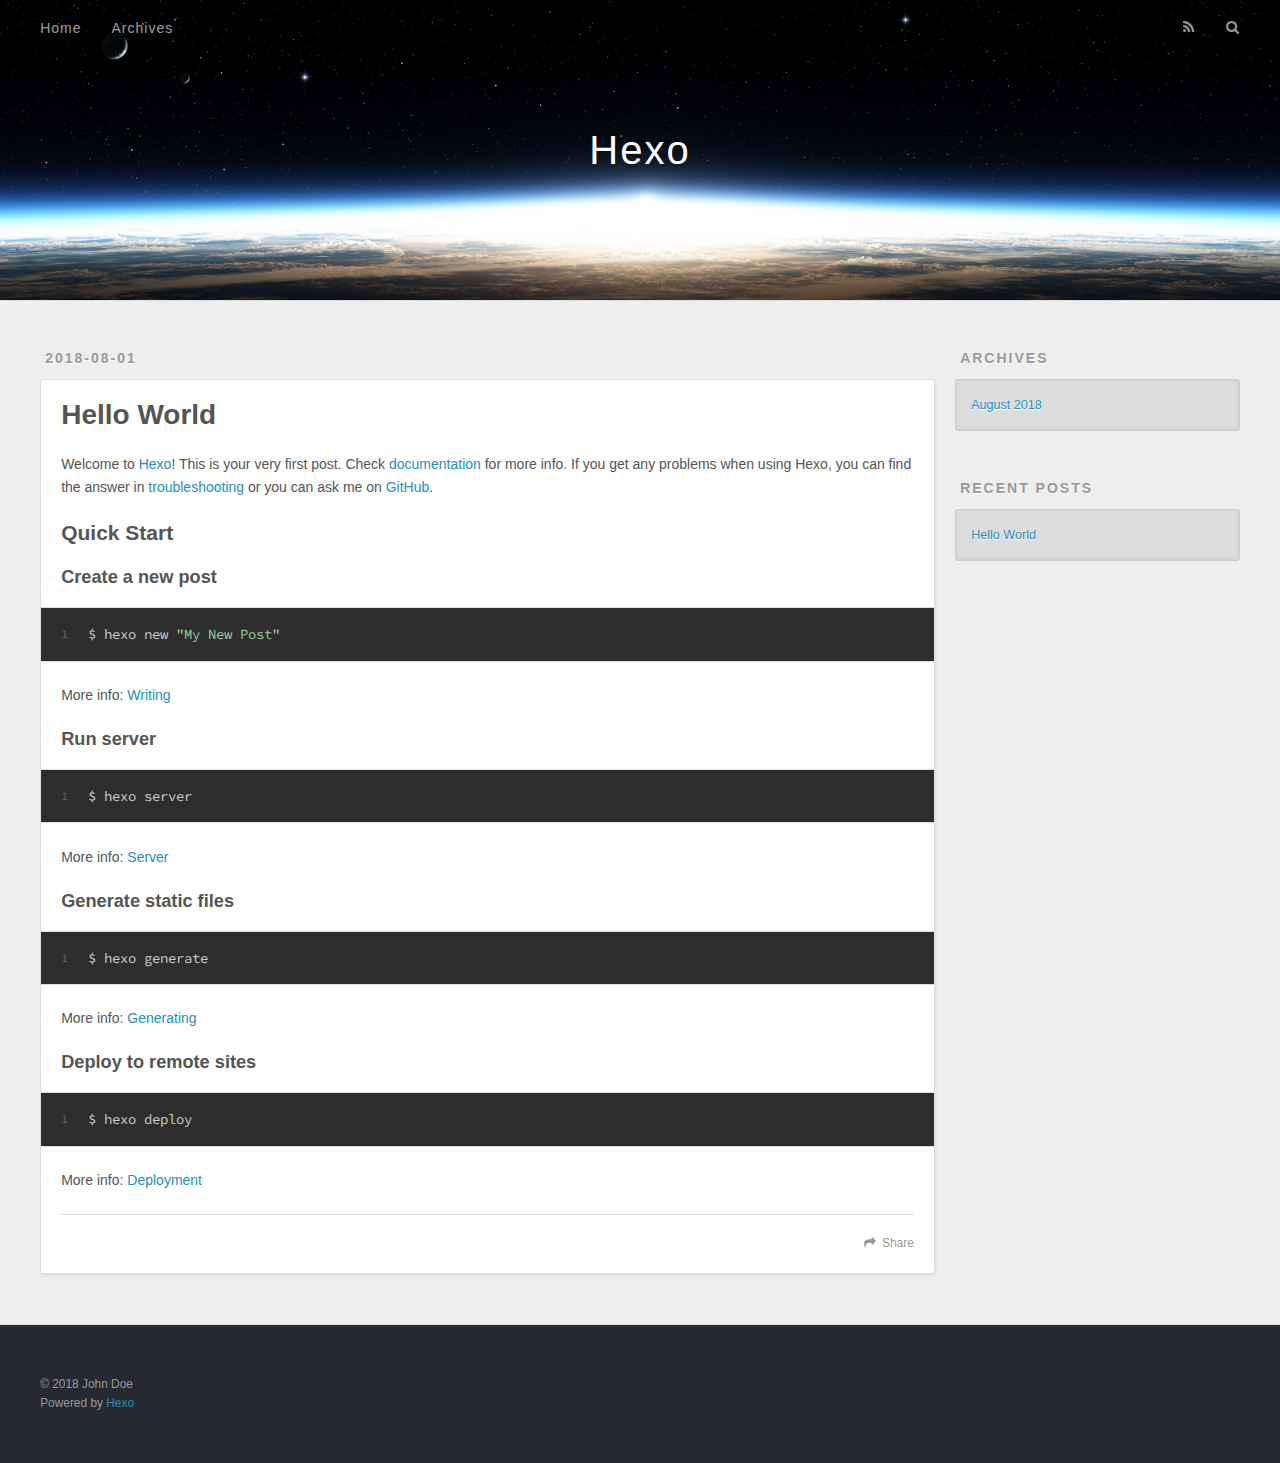
==== index.html @ e327cb6f "Site updated: 2018-08-01 10:52:39" ====
<!DOCTYPE html>
<html>
<head>
  <meta charset="utf-8">
  

  
  <title>Hexo</title>
  <meta name="viewport" content="width=device-width, initial-scale=1, maximum-scale=1">
  <meta property="og:type" content="website">
<meta property="og:title" content="Hexo">
<meta property="og:url" content="http://yoursite.com/index.html">
<meta property="og:site_name" content="Hexo">
<meta property="og:locale" content="default">
<meta name="twitter:card" content="summary">
<meta name="twitter:title" content="Hexo">
  
    <link rel="alternate" href="/atom.xml" title="Hexo" type="application/atom+xml">
  
  
    <link rel="icon" href="/favicon.png">
  
  
    <link href="//fonts.googleapis.com/css?family=Source+Code+Pro" rel="stylesheet" type="text/css">
  
  <link rel="stylesheet" href="/css/style.css">
</head>

<body>
  <div id="container">
    <div id="wrap">
      <header id="header">
  <div id="banner"></div>
  <div id="header-outer" class="outer">
    <div id="header-title" class="inner">
      <h1 id="logo-wrap">
        <a href="/" id="logo">Hexo</a>
      </h1>
      
    </div>
    <div id="header-inner" class="inner">
      <nav id="main-nav">
        <a id="main-nav-toggle" class="nav-icon"></a>
        
          <a class="main-nav-link" href="/">Home</a>
        
          <a class="main-nav-link" href="/archives">Archives</a>
        
      </nav>
      <nav id="sub-nav">
        
          <a id="nav-rss-link" class="nav-icon" href="/atom.xml" title="RSS Feed"></a>
        
        <a id="nav-search-btn" class="nav-icon" title="Search"></a>
      </nav>
      <div id="search-form-wrap">
        <form action="//google.com/search" method="get" accept-charset="UTF-8" class="search-form"><input type="search" name="q" class="search-form-input" placeholder="Search"><button type="submit" class="search-form-submit">&#xF002;</button><input type="hidden" name="sitesearch" value="http://yoursite.com"></form>
      </div>
    </div>
  </div>
</header>
      <div class="outer">
        <section id="main">
  
    <article id="post-hello-world" class="article article-type-post" itemscope itemprop="blogPost">
  <div class="article-meta">
    <a href="/2018/08/01/hello-world/" class="article-date">
  <time datetime="2018-08-01T02:31:16.948Z" itemprop="datePublished">2018-08-01</time>
</a>
    
  </div>
  <div class="article-inner">
    
    
      <header class="article-header">
        
  
    <h1 itemprop="name">
      <a class="article-title" href="/2018/08/01/hello-world/">Hello World</a>
    </h1>
  

      </header>
    
    <div class="article-entry" itemprop="articleBody">
      
        <p>Welcome to <a href="https://hexo.io/" target="_blank" rel="noopener">Hexo</a>! This is your very first post. Check <a href="https://hexo.io/docs/" target="_blank" rel="noopener">documentation</a> for more info. If you get any problems when using Hexo, you can find the answer in <a href="https://hexo.io/docs/troubleshooting.html" target="_blank" rel="noopener">troubleshooting</a> or you can ask me on <a href="https://github.com/hexojs/hexo/issues" target="_blank" rel="noopener">GitHub</a>.</p>
<h2 id="Quick-Start"><a href="#Quick-Start" class="headerlink" title="Quick Start"></a>Quick Start</h2><h3 id="Create-a-new-post"><a href="#Create-a-new-post" class="headerlink" title="Create a new post"></a>Create a new post</h3><figure class="highlight bash"><table><tr><td class="gutter"><pre><span class="line">1</span><br></pre></td><td class="code"><pre><span class="line">$ hexo new <span class="string">"My New Post"</span></span><br></pre></td></tr></table></figure>
<p>More info: <a href="https://hexo.io/docs/writing.html" target="_blank" rel="noopener">Writing</a></p>
<h3 id="Run-server"><a href="#Run-server" class="headerlink" title="Run server"></a>Run server</h3><figure class="highlight bash"><table><tr><td class="gutter"><pre><span class="line">1</span><br></pre></td><td class="code"><pre><span class="line">$ hexo server</span><br></pre></td></tr></table></figure>
<p>More info: <a href="https://hexo.io/docs/server.html" target="_blank" rel="noopener">Server</a></p>
<h3 id="Generate-static-files"><a href="#Generate-static-files" class="headerlink" title="Generate static files"></a>Generate static files</h3><figure class="highlight bash"><table><tr><td class="gutter"><pre><span class="line">1</span><br></pre></td><td class="code"><pre><span class="line">$ hexo generate</span><br></pre></td></tr></table></figure>
<p>More info: <a href="https://hexo.io/docs/generating.html" target="_blank" rel="noopener">Generating</a></p>
<h3 id="Deploy-to-remote-sites"><a href="#Deploy-to-remote-sites" class="headerlink" title="Deploy to remote sites"></a>Deploy to remote sites</h3><figure class="highlight bash"><table><tr><td class="gutter"><pre><span class="line">1</span><br></pre></td><td class="code"><pre><span class="line">$ hexo deploy</span><br></pre></td></tr></table></figure>
<p>More info: <a href="https://hexo.io/docs/deployment.html" target="_blank" rel="noopener">Deployment</a></p>

      
    </div>
    <footer class="article-footer">
      <a data-url="http://yoursite.com/2018/08/01/hello-world/" data-id="cjkaj5gab0000bkt2d6liusuc" class="article-share-link">Share</a>
      
      
    </footer>
  </div>
  
</article>


  


</section>
        
          <aside id="sidebar">
  
    

  
    

  
    
  
    
  <div class="widget-wrap">
    <h3 class="widget-title">Archives</h3>
    <div class="widget">
      <ul class="archive-list"><li class="archive-list-item"><a class="archive-list-link" href="/archives/2018/08/">August 2018</a></li></ul>
    </div>
  </div>


  
    
  <div class="widget-wrap">
    <h3 class="widget-title">Recent Posts</h3>
    <div class="widget">
      <ul>
        
          <li>
            <a href="/2018/08/01/hello-world/">Hello World</a>
          </li>
        
      </ul>
    </div>
  </div>

  
</aside>
        
      </div>
      <footer id="footer">
  
  <div class="outer">
    <div id="footer-info" class="inner">
      &copy; 2018 John Doe<br>
      Powered by <a href="http://hexo.io/" target="_blank">Hexo</a>
    </div>
  </div>
</footer>
    </div>
    <nav id="mobile-nav">
  
    <a href="/" class="mobile-nav-link">Home</a>
  
    <a href="/archives" class="mobile-nav-link">Archives</a>
  
</nav>
    

<script src="//ajax.googleapis.com/ajax/libs/jquery/2.0.3/jquery.min.js"></script>


  <link rel="stylesheet" href="/fancybox/jquery.fancybox.css">
  <script src="/fancybox/jquery.fancybox.pack.js"></script>


<script src="/js/script.js"></script>



  </div>
</body>
</html>
---- css/style.css ----
body {
  width: 100%;
}
body:before,
body:after {
  content: "";
  display: table;
}
body:after {
  clear: both;
}
html,
body,
div,
span,
applet,
object,
iframe,
h1,
h2,
h3,
h4,
h5,
h6,
p,
blockquote,
pre,
a,
abbr,
acronym,
address,
big,
cite,
code,
del,
dfn,
em,
img,
ins,
kbd,
q,
s,
samp,
small,
strike,
strong,
sub,
sup,
tt,
var,
dl,
dt,
dd,
ol,
ul,
li,
fieldset,
form,
label,
legend,
table,
caption,
tbody,
tfoot,
thead,
tr,
th,
td {
  margin: 0;
  padding: 0;
  border: 0;
  outline: 0;
  font-weight: inherit;
  font-style: inherit;
  font-family: inherit;
  font-size: 100%;
  vertical-align: baseline;
}
body {
  line-height: 1;
  color: #000;
  background: #fff;
}
ol,
ul {
  list-style: none;
}
table {
  border-collapse: separate;
  border-spacing: 0;
  vertical-align: middle;
}
caption,
th,
td {
  text-align: left;
  font-weight: normal;
  vertical-align: middle;
}
a img {
  border: none;
}
input,
button {
  margin: 0;
  padding: 0;
}
input::-moz-focus-inner,
button::-moz-focus-inner {
  border: 0;
  padding: 0;
}
@font-face {
  font-family: FontAwesome;
  font-style: normal;
  font-weight: normal;
  src: url("fonts/fontawesome-webfont.eot?v=#4.0.3");
  src: url("fonts/fontawesome-webfont.eot?#iefix&v=#4.0.3") format("embedded-opentype"), url("fonts/fontawesome-webfont.woff?v=#4.0.3") format("woff"), url("fonts/fontawesome-webfont.ttf?v=#4.0.3") format("truetype"), url("fonts/fontawesome-webfont.svg#fontawesomeregular?v=#4.0.3") format("svg");
}
html,
body,
#container {
  height: 100%;
}
body {
  background: #eee;
  font: 14px -apple-system, BlinkMacSystemFont, "Segoe UI", "Roboto", "Oxygen", "Ubuntu", "Cantarell", "Fira Sans", "Droid Sans", "Helvetica Neue", sans-serif;
  -webkit-text-size-adjust: 100%;
}
.outer {
  max-width: 1220px;
  margin: 0 auto;
  padding: 0 20px;
}
.outer:before,
.outer:after {
  content: "";
  display: table;
}
.outer:after {
  clear: both;
}
.inner {
  display: inline;
  float: left;
  width: 98.33333333333333%;
  margin: 0 0.833333333333333%;
}
.left,
.alignleft {
  float: left;
}
.right,
.alignright {
  float: right;
}
.clear {
  clear: both;
}
#container {
  position: relative;
}
.mobile-nav-on {
  overflow: hidden;
}
#wrap {
  height: 100%;
  width: 100%;
  position: absolute;
  top: 0;
  left: 0;
  -webkit-transition: 0.2s ease-out;
  -moz-transition: 0.2s ease-out;
  -ms-transition: 0.2s ease-out;
  transition: 0.2s ease-out;
  z-index: 1;
  background: #eee;
}
.mobile-nav-on #wrap {
  left: 280px;
}
@media screen and (min-width: 768px) {
  #main {
    display: inline;
    float: left;
    width: 73.33333333333333%;
    margin: 0 0.833333333333333%;
  }
}
.article-date,
.article-category-link,
.archive-year,
.widget-title {
  text-decoration: none;
  text-transform: uppercase;
  letter-spacing: 2px;
  color: #999;
  margin-bottom: 1em;
  margin-left: 5px;
  line-height: 1em;
  text-shadow: 0 1px #fff;
  font-weight: bold;
}
.article-inner,
.archive-article-inner {
  background: #fff;
  -webkit-box-shadow: 1px 2px 3px #ddd;
  box-shadow: 1px 2px 3px #ddd;
  border: 1px solid #ddd;
  border-radius: 3px;
}
.article-entry h1,
.widget h1 {
  font-size: 2em;
}
.article-entry h2,
.widget h2 {
  font-size: 1.5em;
}
.article-entry h3,
.widget h3 {
  font-size: 1.3em;
}
.article-entry h4,
.widget h4 {
  font-size: 1.2em;
}
.article-entry h5,
.widget h5 {
  font-size: 1em;
}
.article-entry h6,
.widget h6 {
  font-size: 1em;
  color: #999;
}
.article-entry hr,
.widget hr {
  border: 1px dashed #ddd;
}
.article-entry strong,
.widget strong {
  font-weight: bold;
}
.article-entry em,
.widget em,
.article-entry cite,
.widget cite {
  font-style: italic;
}
.article-entry sup,
.widget sup,
.article-entry sub,
.widget sub {
  font-size: 0.75em;
  line-height: 0;
  position: relative;
  vertical-align: baseline;
}
.article-entry sup,
.widget sup {
  top: -0.5em;
}
.article-entry sub,
.widget sub {
  bottom: -0.2em;
}
.article-entry small,
.widget small {
  font-size: 0.85em;
}
.article-entry acronym,
.widget acronym,
.article-entry abbr,
.widget abbr {
  border-bottom: 1px dotted;
}
.article-entry ul,
.widget ul,
.article-entry ol,
.widget ol,
.article-entry dl,
.widget dl {
  margin: 0 20px;
  line-height: 1.6em;
}
.article-entry ul ul,
.widget ul ul,
.article-entry ol ul,
.widget ol ul,
.article-entry ul ol,
.widget ul ol,
.article-entry ol ol,
.widget ol ol {
  margin-top: 0;
  margin-bottom: 0;
}
.article-entry ul,
.widget ul {
  list-style: disc;
}
.article-entry ol,
.widget ol {
  list-style: decimal;
}
.article-entry dt,
.widget dt {
  font-weight: bold;
}
#header {
  height: 300px;
  position: relative;
  border-bottom: 1px solid #ddd;
}
#header:before,
#header:after {
  content: "";
  position: absolute;
  left: 0;
  right: 0;
  height: 40px;
}
#header:before {
  top: 0;
  background: -webkit-linear-gradient(rgba(0,0,0,0.2), transparent);
  background: -moz-linear-gradient(rgba(0,0,0,0.2), transparent);
  background: -ms-linear-gradient(rgba(0,0,0,0.2), transparent);
  background: linear-gradient(rgba(0,0,0,0.2), transparent);
}
#header:after {
  bottom: 0;
  background: -webkit-linear-gradient(transparent, rgba(0,0,0,0.2));
  background: -moz-linear-gradient(transparent, rgba(0,0,0,0.2));
  background: -ms-linear-gradient(transparent, rgba(0,0,0,0.2));
  background: linear-gradient(transparent, rgba(0,0,0,0.2));
}
#header-outer {
  height: 100%;
  position: relative;
}
#header-inner {
  position: relative;
  overflow: hidden;
}
#banner {
  position: absolute;
  top: 0;
  left: 0;
  width: 100%;
  height: 100%;
  background: url("images/banner.jpg") center #000;
  -webkit-background-size: cover;
  -moz-background-size: cover;
  background-size: cover;
  z-index: -1;
}
#header-title {
  text-align: center;
  height: 40px;
  position: absolute;
  top: 50%;
  left: 0;
  margin-top: -20px;
}
#logo,
#subtitle {
  text-decoration: none;
  color: #fff;
  font-weight: 300;
  text-shadow: 0 1px 4px rgba(0,0,0,0.3);
}
#logo {
  font-size: 40px;
  line-height: 40px;
  letter-spacing: 2px;
}
#subtitle {
  font-size: 16px;
  line-height: 16px;
  letter-spacing: 1px;
}
#subtitle-wrap {
  margin-top: 16px;
}
#main-nav {
  float: left;
  margin-left: -15px;
}
.nav-icon,
.main-nav-link {
  float: left;
  color: #fff;
  opacity: 0.6;
  text-decoration: none;
  text-shadow: 0 1px rgba(0,0,0,0.2);
  -webkit-transition: opacity 0.2s;
  -moz-transition: opacity 0.2s;
  -ms-transition: opacity 0.2s;
  transition: opacity 0.2s;
  display: block;
  padding: 20px 15px;
}
.nav-icon:hover,
.main-nav-link:hover {
  opacity: 1;
}
.nav-icon {
  font-family: FontAwesome;
  text-align: center;
  font-size: 14px;
  width: 14px;
  height: 14px;
  padding: 20px 15px;
  position: relative;
  cursor: pointer;
}
.main-nav-link {
  font-weight: 300;
  letter-spacing: 1px;
}
@media screen and (max-width: 479px) {
  .main-nav-link {
    display: none;
  }
}
#main-nav-toggle {
  display: none;
}
#main-nav-toggle:before {
  content: "\f0c9";
}
@media screen and (max-width: 479px) {
  #main-nav-toggle {
    display: block;
  }
}
#sub-nav {
  float: right;
  margin-right: -15px;
}
#nav-rss-link:before {
  content: "\f09e";
}
#nav-search-btn:before {
  content: "\f002";
}
#search-form-wrap {
  position: absolute;
  top: 15px;
  width: 150px;
  height: 30px;
  right: -150px;
  opacity: 0;
  -webkit-transition: 0.2s ease-out;
  -moz-transition: 0.2s ease-out;
  -ms-transition: 0.2s ease-out;
  transition: 0.2s ease-out;
}
#search-form-wrap.on {
  opacity: 1;
  right: 0;
}
@media screen and (max-width: 479px) {
  #search-form-wrap {
    width: 100%;
    right: -100%;
  }
}
.search-form {
  position: absolute;
  top: 0;
  left: 0;
  right: 0;
  background: #fff;
  padding: 5px 15px;
  border-radius: 15px;
  -webkit-box-shadow: 0 0 10px rgba(0,0,0,0.3);
  box-shadow: 0 0 10px rgba(0,0,0,0.3);
}
.search-form-input {
  border: none;
  background: none;
  color: #555;
  width: 100%;
  font: 13px -apple-system, BlinkMacSystemFont, "Segoe UI", "Roboto", "Oxygen", "Ubuntu", "Cantarell", "Fira Sans", "Droid Sans", "Helvetica Neue", sans-serif;
  outline: none;
}
.search-form-input::-webkit-search-results-decoration,
.search-form-input::-webkit-search-cancel-button {
  -webkit-appearance: none;
}
.search-form-submit {
  position: absolute;
  top: 50%;
  right: 10px;
  margin-top: -7px;
  font: 13px FontAwesome;
  border: none;
  background: none;
  color: #bbb;
  cursor: pointer;
}
.search-form-submit:hover,
.search-form-submit:focus {
  color: #777;
}
.article {
  margin: 50px 0;
}
.article-inner {
  overflow: hidden;
}
.article-meta:before,
.article-meta:after {
  content: "";
  display: table;
}
.article-meta:after {
  clear: both;
}
.article-date {
  float: left;
}
.article-category {
  float: left;
  line-height: 1em;
  color: #ccc;
  text-shadow: 0 1px #fff;
  margin-left: 8px;
}
.article-category:before {
  content: "\2022";
}
.article-category-link {
  margin: 0 12px 1em;
}
.article-header {
  padding: 20px 20px 0;
}
.article-title {
  text-decoration: none;
  font-size: 2em;
  font-weight: bold;
  color: #555;
  line-height: 1.1em;
  -webkit-transition: color 0.2s;
  -moz-transition: color 0.2s;
  -ms-transition: color 0.2s;
  transition: color 0.2s;
}
a.article-title:hover {
  color: #258fb8;
}
.article-entry {
  color: #555;
  padding: 0 20px;
}
.article-entry:before,
.article-entry:after {
  content: "";
  display: table;
}
.article-entry:after {
  clear: both;
}
.article-entry p,
.article-entry table {
  line-height: 1.6em;
  margin: 1.6em 0;
}
.article-entry h1,
.article-entry h2,
.article-entry h3,
.article-entry h4,
.article-entry h5,
.article-entry h6 {
  font-weight: bold;
}
.article-entry h1,
.article-entry h2,
.article-entry h3,
.article-entry h4,
.article-entry h5,
.article-entry h6 {
  line-height: 1.1em;
  margin: 1.1em 0;
}
.article-entry a {
  color: #258fb8;
  text-decoration: none;
}
.article-entry a:hover {
  text-decoration: underline;
}
.article-entry ul,
.article-entry ol,
.article-entry dl {
  margin-top: 1.6em;
  margin-bottom: 1.6em;
}
.article-entry img,
.article-entry video {
  max-width: 100%;
  height: auto;
  display: block;
  margin: auto;
}
.article-entry iframe {
  border: none;
}
.article-entry table {
  width: 100%;
  border-collapse: collapse;
  border-spacing: 0;
}
.article-entry th {
  font-weight: bold;
  border-bottom: 3px solid #ddd;
  padding-bottom: 0.5em;
}
.article-entry td {
  border-bottom: 1px solid #ddd;
  padding: 10px 0;
}
.article-entry blockquote {
  font-family: Georgia, "Times New Roman", serif;
  font-size: 1.4em;
  margin: 1.6em 20px;
  text-align: center;
}
.article-entry blockquote footer {
  font-size: 14px;
  margin: 1.6em 0;
  font-family: -apple-system, BlinkMacSystemFont, "Segoe UI", "Roboto", "Oxygen", "Ubuntu", "Cantarell", "Fira Sans", "Droid Sans", "Helvetica Neue", sans-serif;
}
.article-entry blockquote footer cite:before {
  content: "—";
  padding: 0 0.5em;
}
.article-entry .pullquote {
  text-align: left;
  width: 45%;
  margin: 0;
}
.article-entry .pullquote.left {
  margin-left: 0.5em;
  margin-right: 1em;
}
.article-entry .pullquote.right {
  margin-right: 0.5em;
  margin-left: 1em;
}
.article-entry .caption {
  color: #999;
  display: block;
  font-size: 0.9em;
  margin-top: 0.5em;
  position: relative;
  text-align: center;
}
.article-entry .video-container {
  position: relative;
  padding-top: 56.25%;
  height: 0;
  overflow: hidden;
}
.article-entry .video-container iframe,
.article-entry .video-container object,
.article-entry .video-container embed {
  position: absolute;
  top: 0;
  left: 0;
  width: 100%;
  height: 100%;
  margin-top: 0;
}
.article-more-link a {
  display: inline-block;
  line-height: 1em;
  padding: 6px 15px;
  border-radius: 15px;
  background: #eee;
  color: #999;
  text-shadow: 0 1px #fff;
  text-decoration: none;
}
.article-more-link a:hover {
  background: #258fb8;
  color: #fff;
  text-decoration: none;
  text-shadow: 0 1px #1e7293;
}
.article-footer {
  font-size: 0.85em;
  line-height: 1.6em;
  border-top: 1px solid #ddd;
  padding-top: 1.6em;
  margin: 0 20px 20px;
}
.article-footer:before,
.article-footer:after {
  content: "";
  display: table;
}
.article-footer:after {
  clear: both;
}
.article-footer a {
  color: #999;
  text-decoration: none;
}
.article-footer a:hover {
  color: #555;
}
.article-tag-list-item {
  float: left;
  margin-right: 10px;
}
.article-tag-list-link:before {
  content: "#";
}
.article-comment-link {
  float: right;
}
.article-comment-link:before {
  content: "\f075";
  font-family: FontAwesome;
  padding-right: 8px;
}
.article-share-link {
  cursor: pointer;
  float: right;
  margin-left: 20px;
}
.article-share-link:before {
  content: "\f064";
  font-family: FontAwesome;
  padding-right: 6px;
}
#article-nav {
  position: relative;
}
#article-nav:before,
#article-nav:after {
  content: "";
  display: table;
}
#article-nav:after {
  clear: both;
}
@media screen and (min-width: 768px) {
  #article-nav {
    margin: 50px 0;
  }
  #article-nav:before {
    width: 8px;
    height: 8px;
    position: absolute;
    top: 50%;
    left: 50%;
    margin-top: -4px;
    margin-left: -4px;
    content: "";
    border-radius: 50%;
    background: #ddd;
    -webkit-box-shadow: 0 1px 2px #fff;
    box-shadow: 0 1px 2px #fff;
  }
}
.article-nav-link-wrap {
  text-decoration: none;
  text-shadow: 0 1px #fff;
  color: #999;
  -webkit-box-sizing: border-box;
  -moz-box-sizing: border-box;
  box-sizing: border-box;
  margin-top: 50px;
  text-align: center;
  display: block;
}
.article-nav-link-wrap:hover {
  color: #555;
}
@media screen and (min-width: 768px) {
  .article-nav-link-wrap {
    width: 50%;
    margin-top: 0;
  }
}
@media screen and (min-width: 768px) {
  #article-nav-newer {
    float: left;
    text-align: right;
    padding-right: 20px;
  }
}
@media screen and (min-width: 768px) {
  #article-nav-older {
    float: right;
    text-align: left;
    padding-left: 20px;
  }
}
.article-nav-caption {
  text-transform: uppercase;
  letter-spacing: 2px;
  color: #ddd;
  line-height: 1em;
  font-weight: bold;
}
#article-nav-newer .article-nav-caption {
  margin-right: -2px;
}
.article-nav-title {
  font-size: 0.85em;
  line-height: 1.6em;
  margin-top: 0.5em;
}
.article-share-box {
  position: absolute;
  display: none;
  background: #fff;
  -webkit-box-shadow: 1px 2px 10px rgba(0,0,0,0.2);
  box-shadow: 1px 2px 10px rgba(0,0,0,0.2);
  border-radius: 3px;
  margin-left: -145px;
  overflow: hidden;
  z-index: 1;
}
.article-share-box.on {
  display: block;
}
.article-share-input {
  width: 100%;
  background: none;
  -webkit-box-sizing: border-box;
  -moz-box-sizing: border-box;
  box-sizing: border-box;
  font: 14px -apple-system, BlinkMacSystemFont, "Segoe UI", "Roboto", "Oxygen", "Ubuntu", "Cantarell", "Fira Sans", "Droid Sans", "Helvetica Neue", sans-serif;
  padding: 0 15px;
  color: #555;
  outline: none;
  border: 1px solid #ddd;
  border-radius: 3px 3px 0 0;
  height: 36px;
  line-height: 36px;
}
.article-share-links {
  background: #eee;
}
.article-share-links:before,
.article-share-links:after {
  content: "";
  display: table;
}
.article-share-links:after {
  clear: both;
}
.article-share-twitter,
.article-share-facebook,
.article-share-pinterest,
.article-share-google {
  width: 50px;
  height: 36px;
  display: block;
  float: left;
  position: relative;
  color: #999;
  text-shadow: 0 1px #fff;
}
.article-share-twitter:before,
.article-share-facebook:before,
.article-share-pinterest:before,
.article-share-google:before {
  font-size: 20px;
  font-family: FontAwesome;
  width: 20px;
  height: 20px;
  position: absolute;
  top: 50%;
  left: 50%;
  margin-top: -10px;
  margin-left: -10px;
  text-align: center;
}
.article-share-twitter:hover,
.article-share-facebook:hover,
.article-share-pinterest:hover,
.article-share-google:hover {
  color: #fff;
}
.article-share-twitter:before {
  content: "\f099";
}
.article-share-twitter:hover {
  background: #00aced;
  text-shadow: 0 1px #008abe;
}
.article-share-facebook:before {
  content: "\f09a";
}
.article-share-facebook:hover {
  background: #3b5998;
  text-shadow: 0 1px #2f477a;
}
.article-share-pinterest:before {
  content: "\f0d2";
}
.article-share-pinterest:hover {
  background: #cb2027;
  text-shadow: 0 1px #a21a1f;
}
.article-share-google:before {
  content: "\f0d5";
}
.article-share-google:hover {
  background: #dd4b39;
  text-shadow: 0 1px #be3221;
}
.article-gallery {
  background: #000;
  position: relative;
}
.article-gallery-photos {
  position: relative;
  overflow: hidden;
}
.article-gallery-img {
  display: none;
  max-width: 100%;
}
.article-gallery-img:first-child {
  display: block;
}
.article-gallery-img.loaded {
  position: absolute;
  display: block;
}
.article-gallery-img img {
  display: block;
  max-width: 100%;
  margin: 0 auto;
}
#comments {
  background: #fff;
  -webkit-box-shadow: 1px 2px 3px #ddd;
  box-shadow: 1px 2px 3px #ddd;
  padding: 20px;
  border: 1px solid #ddd;
  border-radius: 3px;
  margin: 50px 0;
}
#comments a {
  color: #258fb8;
}
.archives-wrap {
  margin: 50px 0;
}
.archives:before,
.archives:after {
  content: "";
  display: table;
}
.archives:after {
  clear: both;
}
.archive-year-wrap {
  margin-bottom: 1em;
}
.archives {
  -webkit-column-gap: 10px;
  -moz-column-gap: 10px;
  column-gap: 10px;
}
@media screen and (min-width: 480px) and (max-width: 767px) {
  .archives {
    -webkit-column-count: 2;
    -moz-column-count: 2;
    column-count: 2;
  }
}
@media screen and (min-width: 768px) {
  .archives {
    -webkit-column-count: 3;
    -moz-column-count: 3;
    column-count: 3;
  }
}
.archive-article {
  -webkit-column-break-inside: avoid;
  page-break-inside: avoid;
  overflow: hidden;
  break-inside: avoid-column;
}
.archive-article-inner {
  padding: 10px;
  margin-bottom: 15px;
}
.archive-article-title {
  text-decoration: none;
  font-weight: bold;
  color: #555;
  -webkit-transition: color 0.2s;
  -moz-transition: color 0.2s;
  -ms-transition: color 0.2s;
  transition: color 0.2s;
  line-height: 1.6em;
}
.archive-article-title:hover {
  color: #258fb8;
}
.archive-article-footer {
  margin-top: 1em;
}
.archive-article-date {
  color: #999;
  text-decoration: none;
  font-size: 0.85em;
  line-height: 1em;
  margin-bottom: 0.5em;
  display: block;
}
#page-nav {
  margin: 50px auto;
  background: #fff;
  -webkit-box-shadow: 1px 2px 3px #ddd;
  box-shadow: 1px 2px 3px #ddd;
  border: 1px solid #ddd;
  border-radius: 3px;
  text-align: center;
  color: #999;
  overflow: hidden;
}
#page-nav:before,
#page-nav:after {
  content: "";
  display: table;
}
#page-nav:after {
  clear: both;
}
#page-nav a,
#page-nav span {
  padding: 10px 20px;
  line-height: 1;
  height: 2ex;
}
#page-nav a {
  color: #999;
  text-decoration: none;
}
#page-nav a:hover {
  background: #999;
  color: #fff;
}
#page-nav .prev {
  float: left;
}
#page-nav .next {
  float: right;
}
#page-nav .page-number {
  display: inline-block;
}
@media screen and (max-width: 479px) {
  #page-nav .page-number {
    display: none;
  }
}
#page-nav .current {
  color: #555;
  font-weight: bold;
}
#page-nav .space {
  color: #ddd;
}
#footer {
  background: #262a30;
  padding: 50px 0;
  border-top: 1px solid #ddd;
  color: #999;
}
#footer a {
  color: #258fb8;
  text-decoration: none;
}
#footer a:hover {
  text-decoration: underline;
}
#footer-info {
  line-height: 1.6em;
  font-size: 0.85em;
}
.article-entry pre,
.article-entry .highlight {
  background: #2d2d2d;
  margin: 0 -20px;
  padding: 15px 20px;
  border-style: solid;
  border-color: #ddd;
  border-width: 1px 0;
  overflow: auto;
  color: #ccc;
  line-height: 22.400000000000002px;
}
.article-entry .highlight .gutter pre,
.article-entry .gist .gist-file .gist-data .line-numbers {
  color: #666;
  font-size: 0.85em;
}
.article-entry pre,
.article-entry code {
  font-family: "Source Code Pro", Consolas, Monaco, Menlo, Consolas, monospace;
}
.article-entry code {
  background: #eee;
  text-shadow: 0 1px #fff;
  padding: 0 0.3em;
}
.article-entry pre code {
  background: none;
  text-shadow: none;
  padding: 0;
}
.article-entry .highlight pre {
  border: none;
  margin: 0;
  padding: 0;
}
.article-entry .highlight table {
  margin: 0;
  width: auto;
}
.article-entry .highlight td {
  border: none;
  padding: 0;
}
.article-entry .highlight figcaption {
  font-size: 0.85em;
  color: #999;
  line-height: 1em;
  margin-bottom: 1em;
}
.article-entry .highlight figcaption:before,
.article-entry .highlight figcaption:after {
  content: "";
  display: table;
}
.article-entry .highlight figcaption:after {
  clear: both;
}
.article-entry .highlight figcaption a {
  float: right;
}
.article-entry .highlight .gutter pre {
  text-align: right;
  padding-right: 20px;
}
.article-entry .highlight .line {
  height: 22.400000000000002px;
}
.article-entry .highlight .line.marked {
  background: #515151;
}
.article-entry .gist {
  margin: 0 -20px;
  border-style: solid;
  border-color: #ddd;
  border-width: 1px 0;
  background: #2d2d2d;
  padding: 15px 20px 15px 0;
}
.article-entry .gist .gist-file {
  border: none;
  font-family: "Source Code Pro", Consolas, Monaco, Menlo, Consolas, monospace;
  margin: 0;
}
.article-entry .gist .gist-file .gist-data {
  background: none;
  border: none;
}
.article-entry .gist .gist-file .gist-data .line-numbers {
  background: none;
  border: none;
  padding: 0 20px 0 0;
}
.article-entry .gist .gist-file .gist-data .line-data {
  padding: 0 !important;
}
.article-entry .gist .gist-file .highlight {
  margin: 0;
  padding: 0;
  border: none;
}
.article-entry .gist .gist-file .gist-meta {
  background: #2d2d2d;
  color: #999;
  font: 0.85em -apple-system, BlinkMacSystemFont, "Segoe UI", "Roboto", "Oxygen", "Ubuntu", "Cantarell", "Fira Sans", "Droid Sans", "Helvetica Neue", sans-serif;
  text-shadow: 0 0;
  padding: 0;
  margin-top: 1em;
  margin-left: 20px;
}
.article-entry .gist .gist-file .gist-meta a {
  color: #258fb8;
  font-weight: normal;
}
.article-entry .gist .gist-file .gist-meta a:hover {
  text-decoration: underline;
}
pre .comment,
pre .title {
  color: #999;
}
pre .variable,
pre .attribute,
pre .tag,
pre .regexp,
pre .ruby .constant,
pre .xml .tag .title,
pre .xml .pi,
pre .xml .doctype,
pre .html .doctype,
pre .css .id,
pre .css .class,
pre .css .pseudo {
  color: #f2777a;
}
pre .number,
pre .preprocessor,
pre .built_in,
pre .literal,
pre .params,
pre .constant {
  color: #f99157;
}
pre .class,
pre .ruby .class .title,
pre .css .rules .attribute {
  color: #9c9;
}
pre .string,
pre .value,
pre .inheritance,
pre .header,
pre .ruby .symbol,
pre .xml .cdata {
  color: #9c9;
}
pre .css .hexcolor {
  color: #6cc;
}
pre .function,
pre .python .decorator,
pre .python .title,
pre .ruby .function .title,
pre .ruby .title .keyword,
pre .perl .sub,
pre .javascript .title,
pre .coffeescript .title {
  color: #69c;
}
pre .keyword,
pre .javascript .function {
  color: #c9c;
}
@media screen and (max-width: 479px) {
  #mobile-nav {
    position: absolute;
    top: 0;
    left: 0;
    width: 280px;
    height: 100%;
    background: #191919;
    border-right: 1px solid #fff;
  }
}
@media screen and (max-width: 479px) {
  .mobile-nav-link {
    display: block;
    color: #999;
    text-decoration: none;
    padding: 15px 20px;
    font-weight: bold;
  }
  .mobile-nav-link:hover {
    color: #fff;
  }
}
@media screen and (min-width: 768px) {
  #sidebar {
    display: inline;
    float: left;
    width: 23.333333333333332%;
    margin: 0 0.833333333333333%;
  }
}
.widget-wrap {
  margin: 50px 0;
}
.widget {
  color: #777;
  text-shadow: 0 1px #fff;
  background: #ddd;
  -webkit-box-shadow: 0 -1px 4px #ccc inset;
  box-shadow: 0 -1px 4px #ccc inset;
  border: 1px solid #ccc;
  padding: 15px;
  border-radius: 3px;
}
.widget a {
  color: #258fb8;
  text-decoration: none;
}
.widget a:hover {
  text-decoration: underline;
}
.widget ul ul,
.widget ol ul,
.widget dl ul,
.widget ul ol,
.widget ol ol,
.widget dl ol,
.widget ul dl,
.widget ol dl,
.widget dl dl {
  margin-left: 15px;
  list-style: disc;
}
.widget {
  line-height: 1.6em;
  word-wrap: break-word;
  font-size: 0.9em;
}
.widget ul,
.widget ol {
  list-style: none;
  margin: 0;
}
.widget ul ul,
.widget ol ul,
.widget ul ol,
.widget ol ol {
  margin: 0 20px;
}
.widget ul ul,
.widget ol ul {
  list-style: disc;
}
.widget ul ol,
.widget ol ol {
  list-style: decimal;
}
.category-list-count,
.tag-list-count,
.archive-list-count {
  padding-left: 5px;
  color: #999;
  font-size: 0.85em;
}
.category-list-count:before,
.tag-list-count:before,
.archive-list-count:before {
  content: "(";
}
.category-list-count:after,
.tag-list-count:after,
.archive-list-count:after {
  content: ")";
}
.tagcloud a {
  margin-right: 5px;
  display: inline-block;
}
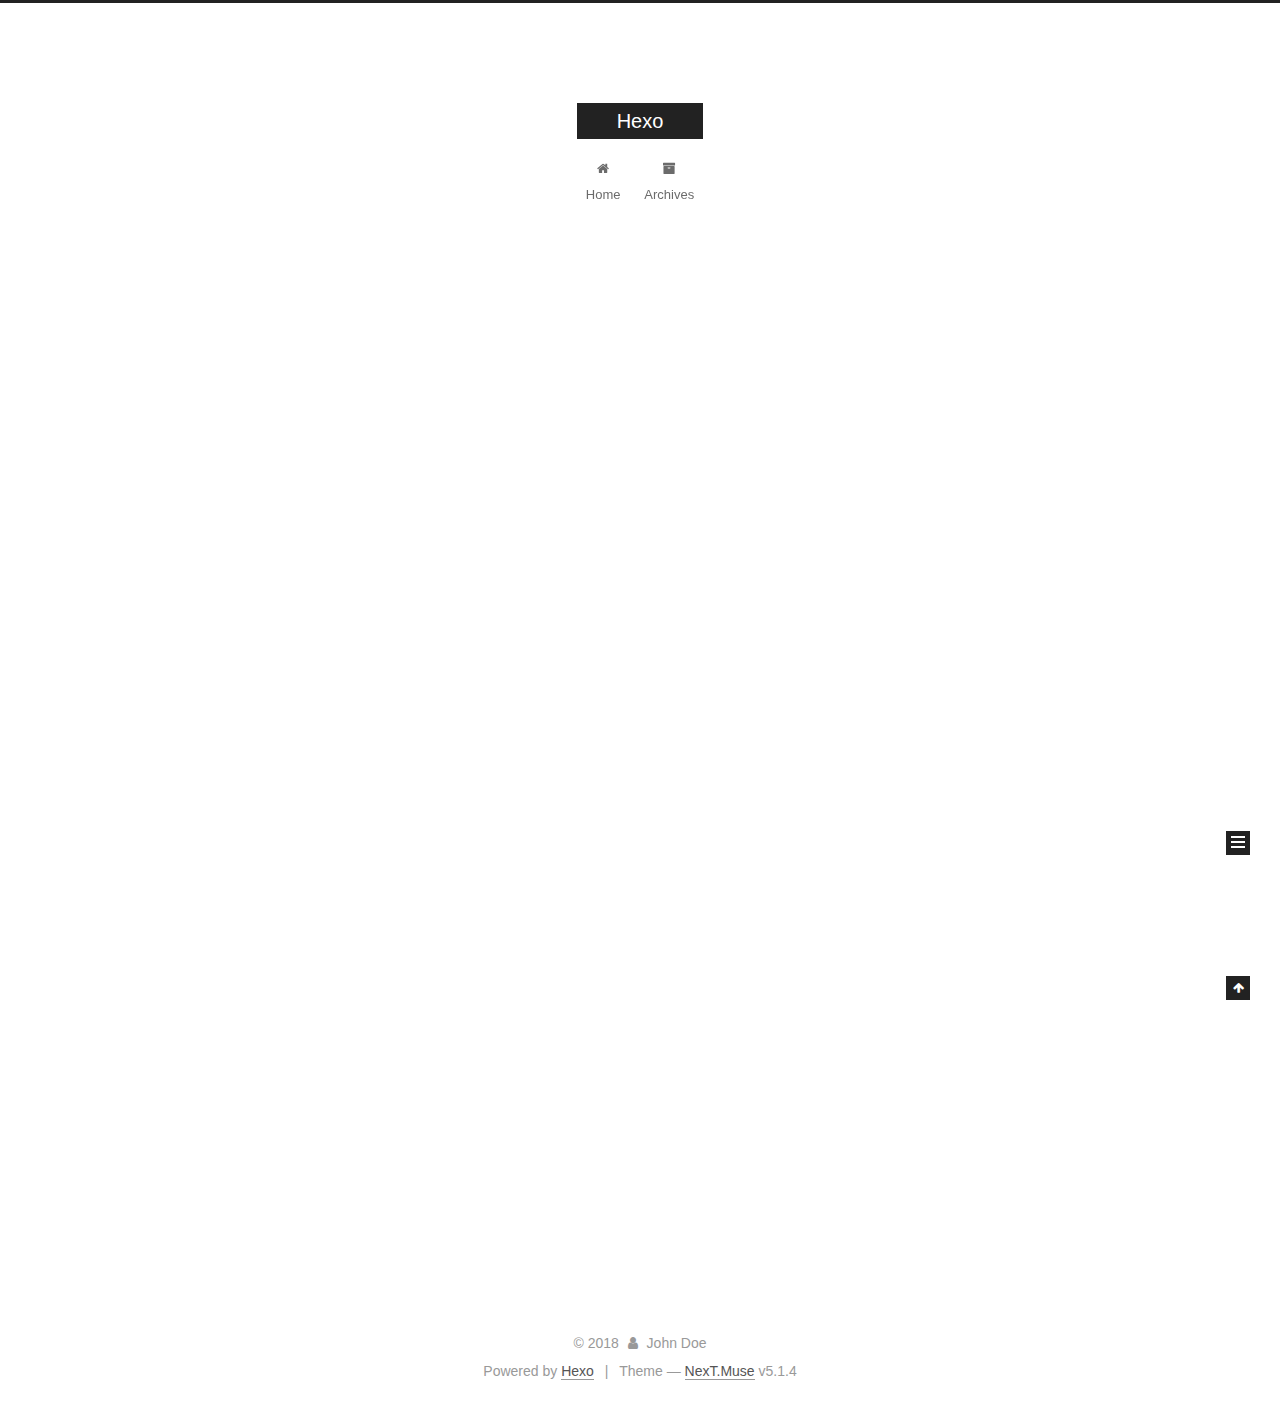
==== commit 76c40601: "Site updated: 2018-08-01 15:19:00" ====
--- a/index.html
+++ b/index.html
@@ -1,90 +1,306 @@
 <!DOCTYPE html>
-<html>
+
+
+
+  
+
+
+<html class="theme-next muse use-motion" lang="">
 <head>
-  <meta charset="utf-8">
-  
-
-  
-  <title>Hexo</title>
-  <meta name="viewport" content="width=device-width, initial-scale=1, maximum-scale=1">
-  <meta property="og:type" content="website">
+  <meta charset="UTF-8"/>
+<meta http-equiv="X-UA-Compatible" content="IE=edge" />
+<meta name="viewport" content="width=device-width, initial-scale=1, maximum-scale=1"/>
+<meta name="theme-color" content="#222">
+
+
+
+
+
+
+
+
+
+<meta http-equiv="Cache-Control" content="no-transform" />
+<meta http-equiv="Cache-Control" content="no-siteapp" />
+
+
+
+
+
+
+
+
+
+
+
+
+
+
+
+
+  
+  
+  <link href="/lib/fancybox/source/jquery.fancybox.css?v=2.1.5" rel="stylesheet" type="text/css" />
+
+
+
+
+
+
+
+<link href="/lib/font-awesome/css/font-awesome.min.css?v=4.6.2" rel="stylesheet" type="text/css" />
+
+<link href="/css/main.css?v=5.1.4" rel="stylesheet" type="text/css" />
+
+
+  <link rel="apple-touch-icon" sizes="180x180" href="/images/apple-touch-icon-next.png?v=5.1.4">
+
+
+  <link rel="icon" type="image/png" sizes="32x32" href="/images/favicon-32x32-next.png?v=5.1.4">
+
+
+  <link rel="icon" type="image/png" sizes="16x16" href="/images/favicon-16x16-next.png?v=5.1.4">
+
+
+  <link rel="mask-icon" href="/images/logo.svg?v=5.1.4" color="#222">
+
+
+
+
+
+  <meta name="keywords" content="Hexo, NexT" />
+
+
+
+
+
+
+
+
+
+
+<meta property="og:type" content="website">
 <meta property="og:title" content="Hexo">
 <meta property="og:url" content="http://yoursite.com/index.html">
 <meta property="og:site_name" content="Hexo">
 <meta property="og:locale" content="default">
 <meta name="twitter:card" content="summary">
 <meta name="twitter:title" content="Hexo">
-  
-    <link rel="alternate" href="/atom.xml" title="Hexo" type="application/atom+xml">
-  
-  
-    <link rel="icon" href="/favicon.png">
-  
-  
-    <link href="//fonts.googleapis.com/css?family=Source+Code+Pro" rel="stylesheet" type="text/css">
-  
-  <link rel="stylesheet" href="/css/style.css">
+
+
+
+<script type="text/javascript" id="hexo.configurations">
+  var NexT = window.NexT || {};
+  var CONFIG = {
+    root: '/',
+    scheme: 'Muse',
+    version: '5.1.4',
+    sidebar: {"position":"left","display":"post","offset":12,"b2t":false,"scrollpercent":false,"onmobile":false},
+    fancybox: true,
+    tabs: true,
+    motion: {"enable":true,"async":false,"transition":{"post_block":"fadeIn","post_header":"slideDownIn","post_body":"slideDownIn","coll_header":"slideLeftIn","sidebar":"slideUpIn"}},
+    duoshuo: {
+      userId: '0',
+      author: 'Author'
+    },
+    algolia: {
+      applicationID: '',
+      apiKey: '',
+      indexName: '',
+      hits: {"per_page":10},
+      labels: {"input_placeholder":"Search for Posts","hits_empty":"We didn't find any results for the search: ${query}","hits_stats":"${hits} results found in ${time} ms"}
+    }
+  };
+</script>
+
+
+
+  <link rel="canonical" href="http://yoursite.com/"/>
+
+
+
+
+
+  <title>Hexo</title>
+  
+
+
+
+
+
+
+
+
 </head>
 
-<body>
-  <div id="container">
-    <div id="wrap">
-      <header id="header">
-  <div id="banner"></div>
-  <div id="header-outer" class="outer">
-    <div id="header-title" class="inner">
-      <h1 id="logo-wrap">
-        <a href="/" id="logo">Hexo</a>
-      </h1>
-      
+<body itemscope itemtype="http://schema.org/WebPage" lang="default">
+
+  
+  
+    
+  
+
+  <div class="container sidebar-position-left 
+  page-home">
+    <div class="headband"></div>
+
+    <header id="header" class="header" itemscope itemtype="http://schema.org/WPHeader">
+      <div class="header-inner"><div class="site-brand-wrapper">
+  <div class="site-meta ">
+    
+
+    <div class="custom-logo-site-title">
+      <a href="/"  class="brand" rel="start">
+        <span class="logo-line-before"><i></i></span>
+        <span class="site-title">Hexo</span>
+        <span class="logo-line-after"><i></i></span>
+      </a>
     </div>
-    <div id="header-inner" class="inner">
-      <nav id="main-nav">
-        <a id="main-nav-toggle" class="nav-icon"></a>
-        
-          <a class="main-nav-link" href="/">Home</a>
-        
-          <a class="main-nav-link" href="/archives">Archives</a>
-        
-      </nav>
-      <nav id="sub-nav">
-        
-          <a id="nav-rss-link" class="nav-icon" href="/atom.xml" title="RSS Feed"></a>
-        
-        <a id="nav-search-btn" class="nav-icon" title="Search"></a>
-      </nav>
-      <div id="search-form-wrap">
-        <form action="//google.com/search" method="get" accept-charset="UTF-8" class="search-form"><input type="search" name="q" class="search-form-input" placeholder="Search"><button type="submit" class="search-form-submit">&#xF002;</button><input type="hidden" name="sitesearch" value="http://yoursite.com"></form>
-      </div>
-    </div>
+      
+        <p class="site-subtitle"></p>
+      
   </div>
-</header>
-      <div class="outer">
-        <section id="main">
-  
-    <article id="post-hello-world" class="article article-type-post" itemscope itemprop="blogPost">
-  <div class="article-meta">
-    <a href="/2018/08/01/hello-world/" class="article-date">
-  <time datetime="2018-08-01T02:31:16.948Z" itemprop="datePublished">2018-08-01</time>
-</a>
-    
+
+  <div class="site-nav-toggle">
+    <button>
+      <span class="btn-bar"></span>
+      <span class="btn-bar"></span>
+      <span class="btn-bar"></span>
+    </button>
   </div>
-  <div class="article-inner">
-    
-    
-      <header class="article-header">
-        
-  
-    <h1 itemprop="name">
-      <a class="article-title" href="/2018/08/01/hello-world/">Hello World</a>
-    </h1>
-  
-
+</div>
+
+<nav class="site-nav">
+  
+
+  
+    <ul id="menu" class="menu">
+      
+        
+        <li class="menu-item menu-item-home">
+          <a href="/" rel="section">
+            
+              <i class="menu-item-icon fa fa-fw fa-home"></i> <br />
+            
+            Home
+          </a>
+        </li>
+      
+        
+        <li class="menu-item menu-item-archives">
+          <a href="/archives/" rel="section">
+            
+              <i class="menu-item-icon fa fa-fw fa-archive"></i> <br />
+            
+            Archives
+          </a>
+        </li>
+      
+
+      
+    </ul>
+  
+
+  
+</nav>
+
+
+
+ </div>
+    </header>
+
+    <main id="main" class="main">
+      <div class="main-inner">
+        <div class="content-wrap">
+          <div id="content" class="content">
+            
+  <section id="posts" class="posts-expand">
+    
+      
+
+  
+
+  
+  
+  
+
+  <article class="post post-type-normal" itemscope itemtype="http://schema.org/Article">
+  
+  
+  
+  <div class="post-block">
+    <link itemprop="mainEntityOfPage" href="http://yoursite.com/2018/08/01/hello-world/">
+
+    <span hidden itemprop="author" itemscope itemtype="http://schema.org/Person">
+      <meta itemprop="name" content="John Doe">
+      <meta itemprop="description" content="">
+      <meta itemprop="image" content="/images/avatar.gif">
+    </span>
+
+    <span hidden itemprop="publisher" itemscope itemtype="http://schema.org/Organization">
+      <meta itemprop="name" content="Hexo">
+    </span>
+
+    
+      <header class="post-header">
+
+        
+        
+          <h1 class="post-title" itemprop="name headline">
+                
+                <a class="post-title-link" href="/2018/08/01/hello-world/" itemprop="url">Hello World</a></h1>
+        
+
+        <div class="post-meta">
+          <span class="post-time">
+            
+              <span class="post-meta-item-icon">
+                <i class="fa fa-calendar-o"></i>
+              </span>
+              
+                <span class="post-meta-item-text">Posted on</span>
+              
+              <time title="Post created" itemprop="dateCreated datePublished" datetime="2018-08-01T10:31:16+08:00">
+                2018-08-01
+              </time>
+            
+
+            
+
+            
+          </span>
+
+          
+
+          
+            
+          
+
+          
+          
+
+          
+
+          
+
+          
+
+        </div>
       </header>
     
-    <div class="article-entry" itemprop="articleBody">
-      
-        <p>Welcome to <a href="https://hexo.io/" target="_blank" rel="noopener">Hexo</a>! This is your very first post. Check <a href="https://hexo.io/docs/" target="_blank" rel="noopener">documentation</a> for more info. If you get any problems when using Hexo, you can find the answer in <a href="https://hexo.io/docs/troubleshooting.html" target="_blank" rel="noopener">troubleshooting</a> or you can ask me on <a href="https://github.com/hexojs/hexo/issues" target="_blank" rel="noopener">GitHub</a>.</p>
+
+    
+    
+    
+    <div class="post-body" itemprop="articleBody">
+
+      
+      
+
+      
+        
+          
+            <p>Welcome to <a href="https://hexo.io/" target="_blank" rel="noopener">Hexo</a>! This is your very first post. Check <a href="https://hexo.io/docs/" target="_blank" rel="noopener">documentation</a> for more info. If you get any problems when using Hexo, you can find the answer in <a href="https://hexo.io/docs/troubleshooting.html" target="_blank" rel="noopener">troubleshooting</a> or you can ask me on <a href="https://github.com/hexojs/hexo/issues" target="_blank" rel="noopener">GitHub</a>.</p>
 <h2 id="Quick-Start"><a href="#Quick-Start" class="headerlink" title="Quick Start"></a>Quick Start</h2><h3 id="Create-a-new-post"><a href="#Create-a-new-post" class="headerlink" title="Create a new post"></a>Create a new post</h3><figure class="highlight bash"><table><tr><td class="gutter"><pre><span class="line">1</span><br></pre></td><td class="code"><pre><span class="line">$ hexo new <span class="string">"My New Post"</span></span><br></pre></td></tr></table></figure>
 <p>More info: <a href="https://hexo.io/docs/writing.html" target="_blank" rel="noopener">Writing</a></p>
 <h3 id="Run-server"><a href="#Run-server" class="headerlink" title="Run server"></a>Run server</h3><figure class="highlight bash"><table><tr><td class="gutter"><pre><span class="line">1</span><br></pre></td><td class="code"><pre><span class="line">$ hexo server</span><br></pre></td></tr></table></figure>
@@ -94,91 +310,307 @@
 <h3 id="Deploy-to-remote-sites"><a href="#Deploy-to-remote-sites" class="headerlink" title="Deploy to remote sites"></a>Deploy to remote sites</h3><figure class="highlight bash"><table><tr><td class="gutter"><pre><span class="line">1</span><br></pre></td><td class="code"><pre><span class="line">$ hexo deploy</span><br></pre></td></tr></table></figure>
 <p>More info: <a href="https://hexo.io/docs/deployment.html" target="_blank" rel="noopener">Deployment</a></p>
 
+          
+        
       
     </div>
-    <footer class="article-footer">
-      <a data-url="http://yoursite.com/2018/08/01/hello-world/" data-id="cjkaj5gab0000bkt2d6liusuc" class="article-share-link">Share</a>
-      
+    
+    
+    
+
+    
+
+    
+
+    
+
+    <footer class="post-footer">
+      
+
+      
+
+      
+
+      
+      
+        <div class="post-eof"></div>
       
     </footer>
   </div>
   
-</article>
-
-
-  
-
-
-</section>
-        
-          <aside id="sidebar">
-  
-    
-
-  
-    
-
-  
-    
-  
-    
-  <div class="widget-wrap">
-    <h3 class="widget-title">Archives</h3>
-    <div class="widget">
-      <ul class="archive-list"><li class="archive-list-item"><a class="archive-list-link" href="/archives/2018/08/">August 2018</a></li></ul>
+  
+  
+  </article>
+
+
+    
+  </section>
+
+  
+
+
+          </div>
+          
+
+
+          
+
+        </div>
+        
+          
+  
+  <div class="sidebar-toggle">
+    <div class="sidebar-toggle-line-wrap">
+      <span class="sidebar-toggle-line sidebar-toggle-line-first"></span>
+      <span class="sidebar-toggle-line sidebar-toggle-line-middle"></span>
+      <span class="sidebar-toggle-line sidebar-toggle-line-last"></span>
     </div>
   </div>
 
-
-  
-    
-  <div class="widget-wrap">
-    <h3 class="widget-title">Recent Posts</h3>
-    <div class="widget">
-      <ul>
-        
-          <li>
-            <a href="/2018/08/01/hello-world/">Hello World</a>
-          </li>
-        
-      </ul>
+  <aside id="sidebar" class="sidebar">
+    
+    <div class="sidebar-inner">
+
+      
+
+      
+
+      <section class="site-overview-wrap sidebar-panel sidebar-panel-active">
+        <div class="site-overview">
+          <div class="site-author motion-element" itemprop="author" itemscope itemtype="http://schema.org/Person">
+            
+              <p class="site-author-name" itemprop="name">John Doe</p>
+              <p class="site-description motion-element" itemprop="description"></p>
+          </div>
+
+          <nav class="site-state motion-element">
+
+            
+              <div class="site-state-item site-state-posts">
+              
+                <a href="/archives/">
+              
+                  <span class="site-state-item-count">1</span>
+                  <span class="site-state-item-name">posts</span>
+                </a>
+              </div>
+            
+
+            
+
+            
+
+          </nav>
+
+          
+
+          
+
+          
+          
+
+          
+          
+
+          
+
+        </div>
+      </section>
+
+      
+
+      
+
     </div>
+  </aside>
+
+
+        
+      </div>
+    </main>
+
+    <footer id="footer" class="footer">
+      <div class="footer-inner">
+        <div class="copyright">&copy; <span itemprop="copyrightYear">2018</span>
+  <span class="with-love">
+    <i class="fa fa-user"></i>
+  </span>
+  <span class="author" itemprop="copyrightHolder">John Doe</span>
+
+  
+</div>
+
+
+  <div class="powered-by">Powered by <a class="theme-link" target="_blank" href="https://hexo.io">Hexo</a></div>
+
+
+
+  <span class="post-meta-divider">|</span>
+
+
+
+  <div class="theme-info">Theme &mdash; <a class="theme-link" target="_blank" href="https://github.com/iissnan/hexo-theme-next">NexT.Muse</a> v5.1.4</div>
+
+
+
+
+        
+
+
+
+
+
+
+
+        
+      </div>
+    </footer>
+
+    
+      <div class="back-to-top">
+        <i class="fa fa-arrow-up"></i>
+        
+      </div>
+    
+
+    
+
   </div>
 
   
-</aside>
-        
-      </div>
-      <footer id="footer">
-  
-  <div class="outer">
-    <div id="footer-info" class="inner">
-      &copy; 2018 John Doe<br>
-      Powered by <a href="http://hexo.io/" target="_blank">Hexo</a>
-    </div>
-  </div>
-</footer>
-    </div>
-    <nav id="mobile-nav">
-  
-    <a href="/" class="mobile-nav-link">Home</a>
-  
-    <a href="/archives" class="mobile-nav-link">Archives</a>
-  
-</nav>
-    
-
-<script src="//ajax.googleapis.com/ajax/libs/jquery/2.0.3/jquery.min.js"></script>
-
-
-  <link rel="stylesheet" href="/fancybox/jquery.fancybox.css">
-  <script src="/fancybox/jquery.fancybox.pack.js"></script>
-
-
-<script src="/js/script.js"></script>
-
-
-
-  </div>
+
+<script type="text/javascript">
+  if (Object.prototype.toString.call(window.Promise) !== '[object Function]') {
+    window.Promise = null;
+  }
+</script>
+
+
+
+
+
+
+
+
+
+  
+
+
+
+
+
+
+
+
+
+
+
+
+  
+  
+    <script type="text/javascript" src="/lib/jquery/index.js?v=2.1.3"></script>
+  
+
+  
+  
+    <script type="text/javascript" src="/lib/fastclick/lib/fastclick.min.js?v=1.0.6"></script>
+  
+
+  
+  
+    <script type="text/javascript" src="/lib/jquery_lazyload/jquery.lazyload.js?v=1.9.7"></script>
+  
+
+  
+  
+    <script type="text/javascript" src="/lib/velocity/velocity.min.js?v=1.2.1"></script>
+  
+
+  
+  
+    <script type="text/javascript" src="/lib/velocity/velocity.ui.min.js?v=1.2.1"></script>
+  
+
+  
+  
+    <script type="text/javascript" src="/lib/fancybox/source/jquery.fancybox.pack.js?v=2.1.5"></script>
+  
+
+
+  
+
+
+  <script type="text/javascript" src="/js/src/utils.js?v=5.1.4"></script>
+
+  <script type="text/javascript" src="/js/src/motion.js?v=5.1.4"></script>
+
+
+
+  
+  
+
+  
+
+  
+
+
+  <script type="text/javascript" src="/js/src/bootstrap.js?v=5.1.4"></script>
+
+
+
+  
+
+
+  
+
+
+
+
+	
+
+
+
+
+
+  
+
+
+
+
+
+  
+
+
+
+
+
+
+
+
+
+
+
+
+  
+
+
+
+
+
+  
+
+  
+
+  
+
+  
+  
+
+  
+
+  
+
+  
+
 </body>
-</html>+</html>
--- a/css/main.css
+++ b/css/main.css
@@ -0,0 +1,2662 @@
+/* normalize.css v3.0.2 | MIT License | git.io/normalize */
+html {
+  font-family: sans-serif; /* 1 */
+  -ms-text-size-adjust: 100%; /* 2 */
+  -webkit-text-size-adjust: 100%; /* 2 */
+}
+body {
+  margin: 0;
+}
+article,
+aside,
+details,
+figcaption,
+figure,
+footer,
+header,
+hgroup,
+main,
+menu,
+nav,
+section,
+summary {
+  display: block;
+}
+audio,
+canvas,
+progress,
+video {
+  display: inline-block; /* 1 */
+  vertical-align: baseline; /* 2 */
+}
+audio:not([controls]) {
+  display: none;
+  height: 0;
+}
+[hidden],
+template {
+  display: none;
+}
+a {
+  background-color: transparent;
+}
+a:active,
+a:hover {
+  outline: 0;
+}
+abbr[title] {
+  border-bottom: 1px dotted;
+}
+b,
+strong {
+  font-weight: bold;
+}
+dfn {
+  font-style: italic;
+}
+h1 {
+  font-size: 2em;
+  margin: 0.67em 0;
+}
+mark {
+  background: #ff0;
+  color: #000;
+}
+small {
+  font-size: 80%;
+}
+sub,
+sup {
+  font-size: 75%;
+  line-height: 0;
+  position: relative;
+  vertical-align: baseline;
+}
+sup {
+  top: -0.5em;
+}
+sub {
+  bottom: -0.25em;
+}
+img {
+  border: 0;
+}
+svg:not(:root) {
+  overflow: hidden;
+}
+figure {
+  margin: 1em 40px;
+}
+hr {
+  -moz-box-sizing: content-box;
+  box-sizing: content-box;
+  height: 0;
+}
+pre {
+  overflow: auto;
+}
+code,
+kbd,
+pre,
+samp {
+  font-family: monospace, monospace;
+  font-size: 1em;
+}
+button,
+input,
+optgroup,
+select,
+textarea {
+  color: inherit; /* 1 */
+  font: inherit; /* 2 */
+  margin: 0; /* 3 */
+}
+button {
+  overflow: visible;
+}
+button,
+select {
+  text-transform: none;
+}
+button,
+html input[type="button"],
+input[type="reset"],
+input[type="submit"] {
+  -webkit-appearance: button; /* 2 */
+  cursor: pointer; /* 3 */
+}
+button[disabled],
+html input[disabled] {
+  cursor: default;
+}
+button::-moz-focus-inner,
+input::-moz-focus-inner {
+  border: 0;
+  padding: 0;
+}
+input {
+  line-height: normal;
+}
+input[type="checkbox"],
+input[type="radio"] {
+  box-sizing: border-box; /* 1 */
+  padding: 0; /* 2 */
+}
+input[type="number"]::-webkit-inner-spin-button,
+input[type="number"]::-webkit-outer-spin-button {
+  height: auto;
+}
+input[type="search"] {
+  -webkit-appearance: textfield; /* 1 */
+  -moz-box-sizing: content-box;
+  -webkit-box-sizing: content-box; /* 2 */
+  box-sizing: content-box;
+}
+input[type="search"]::-webkit-search-cancel-button,
+input[type="search"]::-webkit-search-decoration {
+  -webkit-appearance: none;
+}
+fieldset {
+  border: 1px solid #c0c0c0;
+  margin: 0 2px;
+  padding: 0.35em 0.625em 0.75em;
+}
+legend {
+  border: 0; /* 1 */
+  padding: 0; /* 2 */
+}
+textarea {
+  overflow: auto;
+}
+optgroup {
+  font-weight: bold;
+}
+table {
+  border-collapse: collapse;
+  border-spacing: 0;
+}
+td,
+th {
+  padding: 0;
+}
+::selection {
+  background: #262a30;
+  color: #fff;
+}
+body {
+  position: relative;
+  font-family: 'Lato', "PingFang SC", "Microsoft YaHei", sans-serif;
+  font-size: 14px;
+  line-height: 2;
+  color: #555;
+  background: #fff;
+}
+@media (max-width: 767px) {
+  body {
+    padding-right: 0 !important;
+  }
+}
+@media (min-width: 768px) and (max-width: 991px) {
+  body {
+    padding-right: 0 !important;
+  }
+}
+@media (min-width: 1600px) {
+  body {
+    font-size: 16px;
+  }
+}
+h1,
+h2,
+h3,
+h4,
+h5,
+h6 {
+  margin: 0;
+  padding: 0;
+  font-weight: bold;
+  line-height: 1.5;
+  font-family: 'Lato', "PingFang SC", "Microsoft YaHei", sans-serif;
+}
+h2,
+h3,
+h4,
+h5,
+h6 {
+  margin: 20px 0 15px;
+}
+h1 {
+  font-size: 22px;
+}
+@media (max-width: 767px) {
+  h1 {
+    font-size: 18px;
+  }
+}
+h2 {
+  font-size: 20px;
+}
+@media (max-width: 767px) {
+  h2 {
+    font-size: 16px;
+  }
+}
+h3 {
+  font-size: 18px;
+}
+@media (max-width: 767px) {
+  h3 {
+    font-size: 14px;
+  }
+}
+h4 {
+  font-size: 16px;
+}
+@media (max-width: 767px) {
+  h4 {
+    font-size: 12px;
+  }
+}
+h5 {
+  font-size: 14px;
+}
+@media (max-width: 767px) {
+  h5 {
+    font-size: 10px;
+  }
+}
+h6 {
+  font-size: 12px;
+}
+@media (max-width: 767px) {
+  h6 {
+    font-size: 8px;
+  }
+}
+p {
+  margin: 0 0 20px 0;
+}
+a {
+  color: #555;
+  text-decoration: none;
+  outline: none;
+  border-bottom: 1px solid #999;
+  word-wrap: break-word;
+}
+a:hover {
+  color: #222;
+  border-bottom-color: #222;
+}
+blockquote {
+  margin: 0;
+  padding: 0;
+}
+img {
+  display: block;
+  margin: auto;
+  max-width: 100%;
+  height: auto;
+}
+hr {
+  margin: 40px 0;
+  height: 3px;
+  border: none;
+  background-color: #ddd;
+  background-image: repeating-linear-gradient(-45deg, #fff, #fff 4px, transparent 4px, transparent 8px);
+}
+blockquote {
+  padding: 0 15px;
+  color: #666;
+  border-left: 4px solid #ddd;
+}
+blockquote cite::before {
+  content: "-";
+  padding: 0 5px;
+}
+dt {
+  font-weight: 700;
+}
+dd {
+  margin: 0;
+  padding: 0;
+}
+kbd {
+  border: 1px solid #ccc;
+  border-radius: 0.2em;
+  box-shadow: 0.1em 0.1em 0.2em rgba(0,0,0,0.1);
+  background-color: #f9f9f9;
+  font-family: inherit;
+  background-image: -webkit-linear-gradient(top, #eee, #fff, #eee);
+  padding: 0.1em 0.3em;
+  white-space: nowrap;
+}
+.text-left {
+  text-align: left;
+}
+.text-center {
+  text-align: center;
+}
+.text-right {
+  text-align: right;
+}
+.text-justify {
+  text-align: justify;
+}
+.text-nowrap {
+  white-space: nowrap;
+}
+.text-lowercase {
+  text-transform: lowercase;
+}
+.text-uppercase {
+  text-transform: uppercase;
+}
+.text-capitalize {
+  text-transform: capitalize;
+}
+.center-block {
+  display: block;
+  margin-left: auto;
+  margin-right: auto;
+}
+.clearfix:before,
+.clearfix:after {
+  content: " ";
+  display: table;
+}
+.clearfix:after {
+  clear: both;
+}
+.pullquote {
+  width: 45%;
+}
+.pullquote.left {
+  float: left;
+  margin-left: 5px;
+  margin-right: 10px;
+}
+.pullquote.right {
+  float: right;
+  margin-left: 10px;
+  margin-right: 5px;
+}
+.affix.affix.affix {
+  position: fixed;
+}
+.translation {
+  margin-top: -20px;
+  font-size: 14px;
+  color: #999;
+}
+.scrollbar-measure {
+  width: 100px;
+  height: 100px;
+  overflow: scroll;
+  position: absolute;
+  top: -9999px;
+}
+.use-motion .motion-element {
+  opacity: 0;
+}
+table {
+  margin: 20px 0;
+  width: 100%;
+  border-collapse: collapse;
+  border-spacing: 0;
+  border: 1px solid #ddd;
+  font-size: 14px;
+  table-layout: fixed;
+  word-wrap: break-all;
+}
+table>tbody>tr:nth-of-type(odd) {
+  background-color: #f9f9f9;
+}
+table>tbody>tr:hover {
+  background-color: #f5f5f5;
+}
+caption,
+th,
+td {
+  padding: 8px;
+  text-align: left;
+  vertical-align: middle;
+  font-weight: normal;
+}
+th,
+td {
+  border-bottom: 3px solid #ddd;
+  border-right: 1px solid #eee;
+}
+th {
+  padding-bottom: 10px;
+  font-weight: 700;
+}
+td {
+  border-bottom-width: 1px;
+}
+html,
+body {
+  height: 100%;
+}
+.container {
+  position: relative;
+  min-height: 100%;
+}
+.header-inner {
+  margin: 0 auto;
+  padding: 100px 0 70px;
+  width: 700px;
+}
+@media (min-width: 1600px) {
+  .container .header-inner {
+    width: 900px;
+  }
+}
+.main {
+  padding-bottom: 150px;
+}
+.main-inner {
+  margin: 0 auto;
+  width: 700px;
+}
+@media (min-width: 1600px) {
+  .container .main-inner {
+    width: 900px;
+  }
+}
+.footer {
+  position: absolute;
+  left: 0;
+  bottom: 0;
+  width: 100%;
+  min-height: 50px;
+}
+.footer-inner {
+  box-sizing: border-box;
+  margin: 20px auto;
+  width: 700px;
+}
+@media (min-width: 1600px) {
+  .container .footer-inner {
+    width: 900px;
+  }
+}
+pre,
+.highlight {
+  overflow: auto;
+  margin: 20px 0;
+  padding: 0;
+  font-size: 13px;
+  color: #4d4d4c;
+  background: #f7f7f7;
+  line-height: 1.6;
+}
+pre,
+code {
+  font-family: consolas, Menlo, "PingFang SC", "Microsoft YaHei", monospace;
+}
+code {
+  padding: 2px 4px;
+  word-wrap: break-word;
+  color: #555;
+  background: #eee;
+  border-radius: 3px;
+  font-size: 13px;
+}
+pre {
+  padding: 10px;
+}
+pre code {
+  padding: 0;
+  color: #4d4d4c;
+  background: none;
+  text-shadow: none;
+}
+.highlight {
+  border-radius: 1px;
+}
+.highlight pre {
+  border: none;
+  margin: 0;
+  padding: 10px 0;
+}
+.highlight table {
+  margin: 0;
+  width: auto;
+  border: none;
+}
+.highlight td {
+  border: none;
+  padding: 0;
+}
+.highlight figcaption {
+  font-size: 1em;
+  color: #4d4d4c;
+  line-height: 1em;
+  margin-bottom: 1em;
+}
+.highlight figcaption:before,
+.highlight figcaption:after {
+  content: " ";
+  display: table;
+}
+.highlight figcaption:after {
+  clear: both;
+}
+.highlight figcaption a {
+  float: right;
+  color: #4d4d4c;
+}
+.highlight figcaption a:hover {
+  border-bottom-color: #4d4d4c;
+}
+.highlight .gutter pre {
+  padding-left: 10px;
+  padding-right: 10px;
+  color: #869194;
+  text-align: right;
+  background-color: #eff2f3;
+}
+.highlight .code pre {
+  width: 100%;
+  padding-left: 10px;
+  padding-right: 10px;
+  background-color: #f7f7f7;
+}
+.highlight .line {
+  height: 20px;
+}
+.gutter {
+  -webkit-user-select: none;
+  -moz-user-select: none;
+  -ms-user-select: none;
+  user-select: none;
+}
+.gist table {
+  width: auto;
+}
+.gist table td {
+  border: none;
+}
+pre .deletion {
+  background: #fdd;
+}
+pre .addition {
+  background: #dfd;
+}
+pre .meta {
+  color: #8959a8;
+}
+pre .comment {
+  color: #8e908c;
+}
+pre .variable,
+pre .attribute,
+pre .tag,
+pre .regexp,
+pre .ruby .constant,
+pre .xml .tag .title,
+pre .xml .pi,
+pre .xml .doctype,
+pre .html .doctype,
+pre .css .id,
+pre .css .class,
+pre .css .pseudo {
+  color: #c82829;
+}
+pre .number,
+pre .preprocessor,
+pre .built_in,
+pre .literal,
+pre .params,
+pre .constant,
+pre .command {
+  color: #f5871f;
+}
+pre .ruby .class .title,
+pre .css .rules .attribute,
+pre .string,
+pre .value,
+pre .inheritance,
+pre .header,
+pre .ruby .symbol,
+pre .xml .cdata,
+pre .special,
+pre .number,
+pre .formula {
+  color: #718c00;
+}
+pre .title,
+pre .css .hexcolor {
+  color: #3e999f;
+}
+pre .function,
+pre .python .decorator,
+pre .python .title,
+pre .ruby .function .title,
+pre .ruby .title .keyword,
+pre .perl .sub,
+pre .javascript .title,
+pre .coffeescript .title {
+  color: #4271ae;
+}
+pre .keyword,
+pre .javascript .function {
+  color: #8959a8;
+}
+.full-image.full-image.full-image.full-image {
+  border: none;
+  max-width: 100%;
+  width: auto;
+  margin: 20px auto 25px;
+}
+@media (min-width: 992px) {
+  .full-image.full-image.full-image.full-image {
+    max-width: none;
+    width: 110%;
+    margin: 25px -5%;
+  }
+}
+.blockquote-center,
+.page-home .post-type-quote blockquote,
+.page-post-detail .post-type-quote blockquote {
+  position: relative;
+  margin: 40px 0;
+  padding: 0;
+  border-left: none;
+  text-align: center;
+}
+.blockquote-center::before,
+.page-home .post-type-quote blockquote::before,
+.page-post-detail .post-type-quote blockquote::before,
+.blockquote-center::after,
+.page-home .post-type-quote blockquote::after,
+.page-post-detail .post-type-quote blockquote::after {
+  position: absolute;
+  content: ' ';
+  display: block;
+  width: 100%;
+  height: 24px;
+  opacity: 0.2;
+  background-repeat: no-repeat;
+  background-position: 0 -6px;
+  background-size: 22px 22px;
+}
+.blockquote-center::before,
+.page-home .post-type-quote blockquote::before,
+.page-post-detail .post-type-quote blockquote::before {
+  top: -20px;
+  background-image: url("../images/quote-l.svg");
+  border-top: 1px solid #ccc;
+}
+.blockquote-center::after,
+.page-home .post-type-quote blockquote::after,
+.page-post-detail .post-type-quote blockquote::after {
+  bottom: -20px;
+  background-image: url("../images/quote-r.svg");
+  border-bottom: 1px solid #ccc;
+  background-position: 100% 8px;
+}
+.blockquote-center p,
+.page-home .post-type-quote blockquote p,
+.page-post-detail .post-type-quote blockquote p,
+.blockquote-center div,
+.page-home .post-type-quote blockquote div,
+.page-post-detail .post-type-quote blockquote div {
+  text-align: center;
+}
+.post .post-body .group-picture img {
+  box-sizing: border-box;
+  padding: 0 3px;
+  border: none;
+}
+.post .group-picture-row {
+  overflow: hidden;
+  margin-top: 6px;
+}
+.post .group-picture-row:first-child {
+  margin-top: 0;
+}
+.post .group-picture-column {
+  float: left;
+}
+.page-post-detail .post-body .group-picture-column {
+  float: none;
+  margin-top: 10px;
+  width: auto !important;
+}
+.page-post-detail .post-body .group-picture-column img {
+  margin: 0 auto;
+}
+.page-archive .group-picture-container {
+  overflow: hidden;
+}
+.page-archive .group-picture-row {
+  float: left;
+}
+.page-archive .group-picture-row:first-child {
+  margin-top: 6px;
+}
+.page-archive .group-picture-column {
+  max-width: 150px;
+  max-height: 150px;
+}
+.post-body .note {
+  position: relative;
+  padding: 15px;
+  margin-bottom: 20px;
+  border: 1px solid #eee;
+  border-left-width: 5px;
+  border-radius: 3px;
+}
+.post-body .note h2,
+.post-body .note h3,
+.post-body .note h4,
+.post-body .note h5,
+.post-body .note h6 {
+  margin-top: 0;
+  margin-bottom: 0;
+  border-bottom: initial;
+  padding-top: 0 !important;
+}
+.post-body .note p:first-child,
+.post-body .note ul:first-child,
+.post-body .note ol:first-child,
+.post-body .note table:first-child,
+.post-body .note pre:first-child,
+.post-body .note blockquote:first-child {
+  margin-top: 0;
+}
+.post-body .note p:last-child,
+.post-body .note ul:last-child,
+.post-body .note ol:last-child,
+.post-body .note table:last-child,
+.post-body .note pre:last-child,
+.post-body .note blockquote:last-child {
+  margin-bottom: 0;
+}
+.post-body .note.default {
+  border-left-color: #777;
+}
+.post-body .note.default h2,
+.post-body .note.default h3,
+.post-body .note.default h4,
+.post-body .note.default h5,
+.post-body .note.default h6 {
+  color: #777;
+}
+.post-body .note.primary {
+  border-left-color: #6f42c1;
+}
+.post-body .note.primary h2,
+.post-body .note.primary h3,
+.post-body .note.primary h4,
+.post-body .note.primary h5,
+.post-body .note.primary h6 {
+  color: #6f42c1;
+}
+.post-body .note.info {
+  border-left-color: #428bca;
+}
+.post-body .note.info h2,
+.post-body .note.info h3,
+.post-body .note.info h4,
+.post-body .note.info h5,
+.post-body .note.info h6 {
+  color: #428bca;
+}
+.post-body .note.success {
+  border-left-color: #5cb85c;
+}
+.post-body .note.success h2,
+.post-body .note.success h3,
+.post-body .note.success h4,
+.post-body .note.success h5,
+.post-body .note.success h6 {
+  color: #5cb85c;
+}
+.post-body .note.warning {
+  border-left-color: #f0ad4e;
+}
+.post-body .note.warning h2,
+.post-body .note.warning h3,
+.post-body .note.warning h4,
+.post-body .note.warning h5,
+.post-body .note.warning h6 {
+  color: #f0ad4e;
+}
+.post-body .note.danger {
+  border-left-color: #d9534f;
+}
+.post-body .note.danger h2,
+.post-body .note.danger h3,
+.post-body .note.danger h4,
+.post-body .note.danger h5,
+.post-body .note.danger h6 {
+  color: #d9534f;
+}
+.post-body .label {
+  display: inline;
+  padding: 0 2px;
+  white-space: nowrap;
+}
+.post-body .label.default {
+  background-color: #f0f0f0;
+}
+.post-body .label.primary {
+  background-color: #efe6f7;
+}
+.post-body .label.info {
+  background-color: #e5f2f8;
+}
+.post-body .label.success {
+  background-color: #e7f4e9;
+}
+.post-body .label.warning {
+  background-color: #fcf6e1;
+}
+.post-body .label.danger {
+  background-color: #fae8eb;
+}
+.post-body .tabs {
+  position: relative;
+  display: block;
+  margin-bottom: 20px;
+  padding-top: 10px;
+}
+.post-body .tabs ul.nav-tabs {
+  margin: 0;
+  padding: 0;
+  display: flex;
+  margin-bottom: -1px;
+}
+@media (max-width: 413px) {
+  .post-body .tabs ul.nav-tabs {
+    display: block;
+    margin-bottom: 5px;
+  }
+}
+.post-body .tabs ul.nav-tabs li.tab {
+  list-style-type: none !important;
+  margin: 0 0.25em 0 0;
+  border-top: 3px solid transparent;
+  border-left: 1px solid transparent;
+  border-right: 1px solid transparent;
+}
+@media (max-width: 413px) {
+  .post-body .tabs ul.nav-tabs li.tab {
+    margin: initial;
+    border-top: 1px solid transparent;
+    border-left: 3px solid transparent;
+    border-right: 1px solid transparent;
+    border-bottom: 1px solid transparent;
+  }
+}
+.post-body .tabs ul.nav-tabs li.tab a {
+  outline: 0;
+  border-bottom: initial;
+  display: block;
+  line-height: 1.8em;
+  padding: 0.25em 0.75em;
+  transition-duration: 0.2s;
+  transition-timing-function: ease-out;
+  transition-delay: 0s;
+}
+.post-body .tabs ul.nav-tabs li.tab a i {
+  width: 1.285714285714286em;
+}
+.post-body .tabs ul.nav-tabs li.tab.active {
+  border-top: 3px solid #fc6423;
+  border-left: 1px solid #ddd;
+  border-right: 1px solid #ddd;
+  background-color: #fff;
+}
+@media (max-width: 413px) {
+  .post-body .tabs ul.nav-tabs li.tab.active {
+    border-top: 1px solid #ddd;
+    border-left: 3px solid #fc6423;
+    border-right: 1px solid #ddd;
+    border-bottom: 1px solid #ddd;
+  }
+}
+.post-body .tabs ul.nav-tabs li.tab.active a {
+  cursor: default;
+  color: #555;
+}
+.post-body .tabs .tab-content {
+  background-color: #fff;
+}
+.post-body .tabs .tab-content .tab-pane {
+  border: 1px solid #ddd;
+  padding: 20px 20px 0 20px;
+}
+.post-body .tabs .tab-content .tab-pane:not(.active) {
+  display: none !important;
+}
+.post-body .tabs .tab-content .tab-pane.active {
+  display: block !important;
+}
+.btn {
+  display: inline-block;
+  padding: 0 20px;
+  font-size: 14px;
+  color: #fff;
+  background: #222;
+  border: 2px solid #222;
+  text-decoration: none;
+  border-radius: 0;
+  transition-property: background-color;
+  transition-duration: 0.2s;
+  transition-timing-function: ease-in-out;
+  transition-delay: 0s;
+  line-height: 2;
+}
+.btn:hover {
+  border-color: #222;
+  color: #222;
+  background: #fff;
+}
+.btn +.btn {
+  margin: 0 0 8px 8px;
+}
+.btn .fa-fw {
+  width: 1.285714285714286em;
+  text-align: left;
+}
+.btn-bar {
+  display: block;
+  width: 22px;
+  height: 2px;
+  background: #555;
+  border-radius: 1px;
+}
+.btn-bar+.btn-bar {
+  margin-top: 4px;
+}
+.pagination {
+  margin: 120px 0 40px;
+  text-align: center;
+  border-top: 1px solid #eee;
+}
+.page-number-basic,
+.pagination .prev,
+.pagination .next,
+.pagination .page-number,
+.pagination .space {
+  display: inline-block;
+  position: relative;
+  top: -1px;
+  margin: 0 10px;
+  padding: 0 11px;
+}
+@media (max-width: 767px) {
+  .page-number-basic,
+  .pagination .prev,
+  .pagination .next,
+  .pagination .page-number,
+  .pagination .space {
+    margin: 0 5px;
+  }
+}
+.pagination .prev,
+.pagination .next,
+.pagination .page-number {
+  border-bottom: 0;
+  border-top: 1px solid #eee;
+  transition-property: border-color;
+  transition-duration: 0.2s;
+  transition-timing-function: ease-in-out;
+  transition-delay: 0s;
+}
+.pagination .prev:hover,
+.pagination .next:hover,
+.pagination .page-number:hover {
+  border-top-color: #222;
+}
+.pagination .space {
+  padding: 0;
+  margin: 0;
+}
+.pagination .prev {
+  margin-left: 0;
+}
+.pagination .next {
+  margin-right: 0;
+}
+.pagination .page-number.current {
+  color: #fff;
+  background: #ccc;
+  border-top-color: #ccc;
+}
+@media (max-width: 767px) {
+  .pagination {
+    border-top: none;
+  }
+  .pagination .prev,
+  .pagination .next,
+  .pagination .page-number {
+    margin-bottom: 10px;
+    border-top: 0;
+    border-bottom: 1px solid #eee;
+    padding: 0 10px;
+  }
+  .pagination .prev:hover,
+  .pagination .next:hover,
+  .pagination .page-number:hover {
+    border-bottom-color: #222;
+  }
+}
+.comments {
+  margin: 60px 20px 0;
+}
+.tag-cloud {
+  text-align: center;
+}
+.tag-cloud a {
+  display: inline-block;
+  margin: 10px;
+}
+.back-to-top {
+  box-sizing: border-box;
+  position: fixed;
+  bottom: -100px;
+  right: 30px;
+  z-index: 1050;
+  padding: 0 6px;
+  width: 24px;
+  background: #222;
+  font-size: 12px;
+  opacity: 1;
+  color: #fff;
+  cursor: pointer;
+  text-align: center;
+  -webkit-transform: translateZ(0);
+  transition-property: bottom;
+  transition-duration: 0.2s;
+  transition-timing-function: ease-in-out;
+  transition-delay: 0s;
+}
+@media (min-width: 768px) and (max-width: 991px) {
+  .back-to-top {
+    display: none !important;
+  }
+}
+@media (max-width: 767px) {
+  .back-to-top {
+    display: none !important;
+  }
+}
+.back-to-top.back-to-top-on {
+  bottom: 19px;
+}
+.header {
+  background: transparent;
+}
+.header-inner {
+  position: relative;
+}
+.headband {
+  height: 3px;
+  background: #222;
+}
+.site-meta {
+  margin: 0;
+  text-align: center;
+}
+@media (max-width: 767px) {
+  .site-meta {
+    text-align: center;
+  }
+}
+.brand {
+  position: relative;
+  display: inline-block;
+  padding: 0 40px;
+  color: #fff;
+  background: #222;
+  border-bottom: none;
+}
+.brand:hover {
+  color: #fff;
+}
+.logo {
+  display: inline-block;
+  margin-right: 5px;
+  line-height: 36px;
+  vertical-align: top;
+}
+.site-title {
+  display: inline-block;
+  vertical-align: top;
+  line-height: 36px;
+  font-size: 20px;
+  font-weight: normal;
+  font-family: 'Lato', "PingFang SC", "Microsoft YaHei", sans-serif;
+}
+.site-subtitle {
+  margin-top: 10px;
+  font-size: 13px;
+  color: #999;
+}
+.use-motion .brand {
+  opacity: 0;
+}
+.use-motion .logo,
+.use-motion .site-title,
+.use-motion .site-subtitle {
+  opacity: 0;
+  position: relative;
+  top: -10px;
+}
+.site-nav-toggle {
+  display: none;
+  position: absolute;
+  top: 10px;
+  left: 10px;
+}
+@media (max-width: 767px) {
+  .site-nav-toggle {
+    display: block;
+  }
+}
+.site-nav-toggle button {
+  margin-top: 2px;
+  padding: 9px 10px;
+  background: transparent;
+  border: none;
+}
+@media (max-width: 767px) {
+  .site-nav {
+    display: none;
+    margin: 0 -10px;
+    padding: 0 10px;
+    clear: both;
+    border-top: 1px solid #ddd;
+  }
+}
+@media (min-width: 768px) and (max-width: 991px) {
+  .site-nav {
+    display: block !important;
+  }
+}
+@media (min-width: 992px) {
+  .site-nav {
+    display: block !important;
+  }
+}
+.menu {
+  margin-top: 20px;
+  padding-left: 0;
+  text-align: center;
+}
+.menu .menu-item {
+  display: inline-block;
+  margin: 0 10px;
+  list-style: none;
+}
+@media screen and (max-width: 767px) {
+  .menu .menu-item {
+    margin-top: 10px;
+  }
+}
+.menu .menu-item a {
+  display: block;
+  font-size: 13px;
+  line-height: inherit;
+  border-bottom: 1px solid transparent;
+  transition-property: border-color;
+  transition-duration: 0.2s;
+  transition-timing-function: ease-in-out;
+  transition-delay: 0s;
+}
+.menu .menu-item a:hover {
+  border-bottom-color: #222;
+}
+.menu .menu-item .fa {
+  margin-right: 5px;
+}
+.use-motion .menu-item {
+  opacity: 0;
+}
+.post-body {
+  font-family: 'Lato', "PingFang SC", "Microsoft YaHei", sans-serif;
+}
+@media (max-width: 767px) {
+  .post-body {
+    word-break: break-word;
+  }
+}
+.post-body .fancybox img {
+  display: block !important;
+  margin: 0 auto;
+  cursor: pointer;
+  cursor: zoom-in;
+  cursor: -webkit-zoom-in;
+}
+.post-body .image-caption,
+.post-body .figure .caption {
+  margin: -20px auto 15px;
+  text-align: center;
+  font-size: 14px;
+  color: #999;
+  font-weight: bold;
+  line-height: 1;
+}
+.post-sticky-flag {
+  display: inline-block;
+  font-size: 16px;
+  -ms-transform: rotate(30deg);
+  -webkit-transform: rotate(30deg);
+  -moz-transform: rotate(30deg);
+  -ms-transform: rotate(30deg);
+  -o-transform: rotate(30deg);
+  transform: rotate(30deg);
+}
+.use-motion .post-block,
+.use-motion .pagination,
+.use-motion .comments {
+  opacity: 0;
+}
+.use-motion .post-header {
+  opacity: 0;
+}
+.use-motion .post-body {
+  opacity: 0;
+}
+.use-motion .collection-title {
+  opacity: 0;
+}
+.posts-expand {
+  padding-top: 40px;
+}
+@media (max-width: 767px) {
+  .posts-expand {
+    margin: 0 20px;
+  }
+  .post-body pre .gutter pre {
+    padding-right: 10px;
+  }
+  .post-body .highlight {
+    margin-left: 0px;
+    margin-right: 0px;
+    padding: 0;
+  }
+  .post-body .highlight .gutter pre {
+    padding-right: 10px;
+  }
+}
+@media (min-width: 992px) {
+  .posts-expand .post-body {
+    text-align: justify;
+  }
+}
+.posts-expand .post-body h2,
+.posts-expand .post-body h3,
+.posts-expand .post-body h4,
+.posts-expand .post-body h5,
+.posts-expand .post-body h6 {
+  padding-top: 10px;
+}
+.posts-expand .post-body h2 .header-anchor,
+.posts-expand .post-body h3 .header-anchor,
+.posts-expand .post-body h4 .header-anchor,
+.posts-expand .post-body h5 .header-anchor,
+.posts-expand .post-body h6 .header-anchor {
+  float: right;
+  margin-left: 10px;
+  color: #ccc;
+  border-bottom-style: none;
+  visibility: hidden;
+}
+.posts-expand .post-body h2 .header-anchor:hover,
+.posts-expand .post-body h3 .header-anchor:hover,
+.posts-expand .post-body h4 .header-anchor:hover,
+.posts-expand .post-body h5 .header-anchor:hover,
+.posts-expand .post-body h6 .header-anchor:hover {
+  color: inherit;
+}
+.posts-expand .post-body h2:hover .header-anchor,
+.posts-expand .post-body h3:hover .header-anchor,
+.posts-expand .post-body h4:hover .header-anchor,
+.posts-expand .post-body h5:hover .header-anchor,
+.posts-expand .post-body h6:hover .header-anchor {
+  visibility: visible;
+}
+.posts-expand .post-body ul li {
+  list-style: circle;
+}
+.posts-expand .post-body img {
+  box-sizing: border-box;
+  margin: auto;
+  padding: 3px;
+  border: 1px solid #ddd;
+}
+.posts-expand .post-body .fancybox img {
+  margin: 0 auto 25px;
+}
+@media (max-width: 767px) {
+  .posts-collapse {
+    margin: 0 20px;
+  }
+  .posts-collapse .post-title,
+  .posts-collapse .post-meta {
+    display: block;
+    width: auto;
+    text-align: left;
+  }
+}
+.posts-collapse {
+  position: relative;
+  z-index: 1010;
+  margin-left: 55px;
+}
+.posts-collapse::after {
+  content: " ";
+  position: absolute;
+  top: 20px;
+  left: 0;
+  margin-left: -2px;
+  width: 4px;
+  height: 100%;
+  background: #f5f5f5;
+  z-index: -1;
+}
+@media (max-width: 767px) {
+  .posts-collapse {
+    margin: 0 20px;
+  }
+}
+.posts-collapse .collection-title {
+  position: relative;
+  margin: 60px 0;
+}
+.posts-collapse .collection-title h1,
+.posts-collapse .collection-title h2 {
+  margin-left: 20px;
+}
+.posts-collapse .collection-title small {
+  color: #bbb;
+  margin-left: 5px;
+}
+.posts-collapse .collection-title::before {
+  content: " ";
+  position: absolute;
+  left: 0;
+  top: 50%;
+  margin-left: -4px;
+  margin-top: -4px;
+  width: 8px;
+  height: 8px;
+  background: #bbb;
+  border-radius: 50%;
+}
+.posts-collapse .post {
+  margin: 30px 0;
+}
+.posts-collapse .post-header {
+  position: relative;
+  transition-duration: 0.2s;
+  transition-timing-function: ease-in-out;
+  transition-delay: 0s;
+  transition-property: border;
+  border-bottom: 1px dashed #ccc;
+}
+.posts-collapse .post-header::before {
+  content: " ";
+  position: absolute;
+  left: 0;
+  top: 12px;
+  width: 6px;
+  height: 6px;
+  margin-left: -4px;
+  background: #bbb;
+  border-radius: 50%;
+  border: 1px solid #fff;
+  transition-duration: 0.2s;
+  transition-timing-function: ease-in-out;
+  transition-delay: 0s;
+  transition-property: background;
+}
+.posts-collapse .post-header:hover {
+  border-bottom-color: #666;
+}
+.posts-collapse .post-header:hover::before {
+  background: #222;
+}
+.posts-collapse .post-meta {
+  position: absolute;
+  font-size: 12px;
+  left: 20px;
+  top: 5px;
+}
+.posts-collapse .post-comments-count {
+  display: none;
+}
+.posts-collapse .post-title {
+  margin-left: 60px;
+  font-size: 16px;
+  font-weight: normal;
+  line-height: inherit;
+}
+.posts-collapse .post-title::after {
+  margin-left: 3px;
+  opacity: 0.6;
+}
+.posts-collapse .post-title a {
+  color: #666;
+  border-bottom: none;
+}
+.page-home .post-type-quote .post-header,
+.page-post-detail .post-type-quote .post-header,
+.page-home .post-type-quote .post-tags,
+.page-post-detail .post-type-quote .post-tags {
+  display: none;
+}
+.posts-expand .post-title {
+  text-align: center;
+  word-break: break-word;
+  font-weight: 400;
+}
+.posts-expand .post-title-link {
+  display: inline-block;
+  position: relative;
+  color: #555;
+  border-bottom: none;
+  line-height: 1.2;
+  vertical-align: top;
+}
+.posts-expand .post-title-link::before {
+  content: "";
+  position: absolute;
+  width: 100%;
+  height: 2px;
+  bottom: 0;
+  left: 0;
+  background-color: #000;
+  visibility: hidden;
+  -webkit-transform: scaleX(0);
+  -moz-transform: scaleX(0);
+  -ms-transform: scaleX(0);
+  -o-transform: scaleX(0);
+  transform: scaleX(0);
+  transition-duration: 0.2s;
+  transition-timing-function: ease-in-out;
+  transition-delay: 0s;
+}
+.posts-expand .post-title-link:hover::before {
+  visibility: visible;
+  -webkit-transform: scaleX(1);
+  -moz-transform: scaleX(1);
+  -ms-transform: scaleX(1);
+  -o-transform: scaleX(1);
+  transform: scaleX(1);
+}
+.posts-expand .post-title-link .fa {
+  font-size: 16px;
+}
+.posts-expand .post-meta {
+  margin: 3px 0 60px 0;
+  color: #999;
+  font-family: 'Lato', "PingFang SC", "Microsoft YaHei", sans-serif;
+  font-size: 12px;
+  text-align: center;
+}
+.posts-expand .post-meta .post-category-list {
+  display: inline-block;
+  margin: 0;
+  padding: 3px;
+}
+.posts-expand .post-meta .post-category-list-link {
+  color: #999;
+}
+.posts-expand .post-meta .post-description {
+  font-size: 14px;
+  margin-top: 2px;
+}
+.post-meta-divider {
+  margin: 0 0.5em;
+}
+.post-meta-item-icon {
+  margin-right: 3px;
+}
+@media (min-width: 768px) and (max-width: 991px) {
+  .post-meta-item-icon {
+    display: inline-block;
+  }
+}
+@media (max-width: 767px) {
+  .post-meta-item-icon {
+    display: inline-block;
+  }
+}
+@media (min-width: 768px) and (max-width: 991px) {
+  .post-meta-item-text {
+    display: none;
+  }
+}
+@media (max-width: 767px) {
+  .post-meta-item-text {
+    display: none;
+  }
+}
+@media (max-width: 767px) {
+  .posts-expand .post-comments-count {
+    display: none;
+  }
+}
+.post-button {
+  margin-top: 40px;
+}
+.posts-expand .post-tags {
+  margin-top: 40px;
+  text-align: center;
+}
+.posts-expand .post-tags a {
+  display: inline-block;
+  margin-right: 10px;
+  font-size: 13px;
+}
+.post-nav {
+  display: table;
+  margin-top: 15px;
+  width: 100%;
+  border-top: 1px solid #eee;
+}
+.post-nav-divider {
+  display: table-cell;
+  width: 10%;
+}
+.post-nav-item {
+  display: table-cell;
+  padding: 10px 0 0 0;
+  width: 45%;
+  vertical-align: top;
+}
+.post-nav-item a {
+  position: relative;
+  display: block;
+  line-height: 25px;
+  font-size: 14px;
+  color: #555;
+  border-bottom: none;
+}
+.post-nav-item a:hover {
+  color: #222;
+  border-bottom: none;
+}
+.post-nav-item a:active {
+  top: 2px;
+}
+.post-nav-item .fa {
+  position: absolute;
+  top: 8px;
+  left: 0;
+  font-size: 12px;
+}
+.post-nav-next a {
+  padding-left: 15px;
+}
+.post-nav-prev {
+  text-align: right;
+}
+.post-nav-prev a {
+  padding-right: 15px;
+}
+.post-nav-prev .fa {
+  right: 0;
+  left: auto;
+}
+.posts-expand .post-eof {
+  display: block;
+  margin: 80px auto 60px;
+  width: 8%;
+  height: 1px;
+  background: #ccc;
+  text-align: center;
+}
+.post:last-child .post-eof.post-eof.post-eof {
+  display: none;
+}
+.post-gallery {
+  display: table;
+  table-layout: fixed;
+  width: 100%;
+  border-collapse: separate;
+}
+.post-gallery-row {
+  display: table-row;
+}
+.post-gallery .post-gallery-img {
+  display: table-cell;
+  text-align: center;
+  vertical-align: middle;
+  border: none;
+}
+.post-gallery .post-gallery-img img {
+  max-width: 100%;
+  max-height: 100%;
+  border: none;
+}
+.fancybox-close,
+.fancybox-close:hover {
+  border: none;
+}
+.rtl.post-body p,
+.rtl.post-body a,
+.rtl.post-body h1,
+.rtl.post-body h2,
+.rtl.post-body h3,
+.rtl.post-body h4,
+.rtl.post-body h5,
+.rtl.post-body h6,
+.rtl.post-body li,
+.rtl.post-body ul,
+.rtl.post-body ol {
+  direction: rtl;
+  font-family: UKIJ Ekran;
+}
+.rtl.post-title {
+  font-family: UKIJ Ekran;
+}
+.sidebar {
+  position: fixed;
+  right: 0;
+  top: 0;
+  bottom: 0;
+  width: 0;
+  z-index: 1040;
+  box-shadow: inset 0 2px 6px #000;
+  background: #222;
+  -webkit-transform: translateZ(0);
+}
+.sidebar a {
+  color: #999;
+  border-bottom-color: #555;
+}
+.sidebar a:hover {
+  color: #eee;
+}
+@media (min-width: 768px) and (max-width: 991px) {
+  .sidebar {
+    display: none !important;
+  }
+}
+@media (max-width: 767px) {
+  .sidebar {
+    display: none !important;
+  }
+}
+.sidebar-inner {
+  position: relative;
+  padding: 20px 10px;
+  color: #999;
+  text-align: center;
+}
+.site-overview-wrap {
+  overflow: hidden;
+}
+.site-overview {
+  overflow-y: auto;
+  overflow-x: hidden;
+}
+.sidebar-toggle {
+  position: fixed;
+  right: 30px;
+  bottom: 45px;
+  width: 14px;
+  height: 14px;
+  padding: 5px;
+  background: #222;
+  line-height: 0;
+  z-index: 1050;
+  cursor: pointer;
+  -webkit-transform: translateZ(0);
+}
+@media (min-width: 768px) and (max-width: 991px) {
+  .sidebar-toggle {
+    display: none !important;
+  }
+}
+@media (max-width: 767px) {
+  .sidebar-toggle {
+    display: none !important;
+  }
+}
+.sidebar-toggle-line {
+  position: relative;
+  display: inline-block;
+  vertical-align: top;
+  height: 2px;
+  width: 100%;
+  background: #fff;
+  margin-top: 3px;
+}
+.sidebar-toggle-line:first-child {
+  margin-top: 0;
+}
+.site-author-image {
+  display: block;
+  margin: 0 auto;
+  padding: 2px;
+  max-width: 96px;
+  height: auto;
+  border: 2px solid #333;
+}
+.site-author-name {
+  margin: 5px 0 0;
+  text-align: center;
+  color: #f5f5f5;
+  font-weight: normal;
+}
+.site-description {
+  margin-top: 5px;
+  text-align: center;
+  font-size: 14px;
+  color: #999;
+}
+.site-state {
+  overflow: hidden;
+  line-height: 1.4;
+  white-space: nowrap;
+  text-align: center;
+}
+.site-state-item {
+  display: inline-block;
+  padding: 0 15px;
+  border-left: 1px solid #333;
+}
+.site-state-item:first-child {
+  border-left: none;
+}
+.site-state-item a {
+  border-bottom: none;
+}
+.site-state-item-count {
+  display: block;
+  text-align: center;
+  color: inherit;
+  font-weight: 600;
+  font-size: 18px;
+}
+.site-state-item-name {
+  font-size: 13px;
+  color: inherit;
+}
+.feed-link {
+  margin-top: 20px;
+}
+.feed-link a {
+  display: inline-block;
+  padding: 0 15px;
+  color: #fc6423;
+  border: 1px solid #fc6423;
+  border-radius: 4px;
+}
+.feed-link a i {
+  color: #fc6423;
+  font-size: 14px;
+}
+.feed-link a:hover {
+  color: #fff;
+  background: #fc6423;
+}
+.feed-link a:hover i {
+  color: #fff;
+}
+.links-of-author {
+  margin-top: 20px;
+}
+.links-of-author a {
+  display: inline-block;
+  vertical-align: middle;
+  margin-right: 10px;
+  margin-bottom: 10px;
+  border-bottom-color: #555;
+  font-size: 13px;
+}
+.links-of-author a:before {
+  display: inline-block;
+  vertical-align: middle;
+  margin-right: 3px;
+  content: " ";
+  width: 4px;
+  height: 4px;
+  border-radius: 50%;
+  background: #ffe8c4;
+}
+.links-of-blogroll {
+  font-size: 13px;
+}
+.links-of-blogroll-title {
+  margin-top: 20px;
+  font-size: 14px;
+  font-weight: 600;
+}
+.links-of-blogroll-list {
+  margin: 0;
+  padding: 0;
+  list-style: none;
+}
+.links-of-blogroll-item {
+  padding: 2px 10px;
+}
+.links-of-blogroll-item a {
+  max-width: 280px;
+  box-sizing: border-box;
+  display: inline-block;
+  overflow: hidden;
+  white-space: nowrap;
+  text-overflow: ellipsis;
+}
+.sidebar-nav {
+  margin: 0 0 20px;
+  padding-left: 0;
+}
+.sidebar-nav li {
+  display: inline-block;
+  cursor: pointer;
+  border-bottom: 1px solid transparent;
+  font-size: 14px;
+  color: #555;
+}
+.sidebar-nav li:hover {
+  color: #f5f5f5;
+}
+.page-post-detail .sidebar-nav-toc {
+  padding: 0 5px;
+}
+.page-post-detail .sidebar-nav-overview {
+  margin-left: 10px;
+}
+.sidebar-nav .sidebar-nav-active {
+  color: #87daff;
+  border-bottom-color: #87daff;
+}
+.sidebar-nav .sidebar-nav-active:hover {
+  color: #87daff;
+}
+.sidebar-panel {
+  display: none;
+}
+.sidebar-panel-active {
+  display: block;
+}
+.post-toc-empty {
+  font-size: 14px;
+  color: #666;
+}
+.post-toc-wrap {
+  overflow: hidden;
+}
+.post-toc {
+  overflow: auto;
+}
+.post-toc ol {
+  margin: 0;
+  padding: 0 2px 5px 10px;
+  text-align: left;
+  list-style: none;
+  font-size: 14px;
+}
+.post-toc ol > ol {
+  padding-left: 0;
+}
+.post-toc ol a {
+  transition-duration: 0.2s;
+  transition-timing-function: ease-in-out;
+  transition-delay: 0s;
+  transition-property: all;
+  color: #999;
+  border-bottom-color: #555;
+}
+.post-toc ol a:hover {
+  color: #ccc;
+  border-bottom-color: #ccc;
+}
+.post-toc .nav-item {
+  overflow: hidden;
+  text-overflow: ellipsis;
+  text-align: justify;
+  white-space: nowrap;
+  line-height: 1.8;
+}
+.post-toc .nav .nav-child {
+  display: none;
+}
+.post-toc .nav .active > .nav-child {
+  display: block;
+}
+.post-toc .nav .active-current > .nav-child {
+  display: block;
+}
+.post-toc .nav .active-current > .nav-child > .nav-item {
+  display: block;
+}
+.post-toc .nav .active > a {
+  color: #87daff;
+  border-bottom-color: #87daff;
+}
+.post-toc .nav .active-current > a {
+  color: #87daff;
+}
+.post-toc .nav .active-current > a:hover {
+  color: #87daff;
+}
+.footer {
+  font-size: 14px;
+  color: #999;
+}
+.footer img {
+  border: none;
+}
+.footer-inner {
+  text-align: center;
+}
+.with-love {
+  display: inline-block;
+  margin: 0 5px;
+}
+.powered-by,
+.theme-info {
+  display: inline-block;
+}
+.cc-license {
+  margin-top: 10px;
+  text-align: center;
+}
+.cc-license .cc-opacity {
+  opacity: 0.7;
+  border-bottom: none;
+}
+.cc-license .cc-opacity:hover {
+  opacity: 0.9;
+}
+.cc-license img {
+  display: inline-block;
+}
+.theme-next #ds-thread #ds-reset {
+  color: #555;
+}
+.theme-next #ds-thread #ds-reset .ds-replybox {
+  margin-bottom: 30px;
+}
+.theme-next #ds-thread #ds-reset .ds-replybox .ds-avatar,
+.theme-next #ds-reset .ds-avatar img {
+  box-shadow: none;
+}
+.theme-next #ds-thread #ds-reset .ds-textarea-wrapper {
+  border-color: #c7d4e1;
+  background: none;
+  border-top-right-radius: 3px;
+  border-top-left-radius: 3px;
+}
+.theme-next #ds-thread #ds-reset .ds-textarea-wrapper textarea {
+  height: 60px;
+}
+.theme-next #ds-reset .ds-rounded-top {
+  border-radius: 0;
+}
+.theme-next #ds-thread #ds-reset .ds-post-toolbar {
+  box-sizing: border-box;
+  border: 1px solid #c7d4e1;
+  background: #f6f8fa;
+}
+.theme-next #ds-thread #ds-reset .ds-post-options {
+  height: 40px;
+  border: none;
+  background: none;
+}
+.theme-next #ds-thread #ds-reset .ds-toolbar-buttons {
+  top: 11px;
+}
+.theme-next #ds-thread #ds-reset .ds-sync {
+  top: 5px;
+}
+.theme-next #ds-thread #ds-reset .ds-post-button {
+  top: 4px;
+  right: 5px;
+  width: 90px;
+  height: 30px;
+  border: 1px solid #c5ced7;
+  border-radius: 3px;
+  background-image: linear-gradient(#fbfbfc, #f5f7f9);
+  color: #60676d;
+}
+.theme-next #ds-thread #ds-reset .ds-post-button:hover {
+  background-position: 0 -30px;
+  color: #60676d;
+}
+.theme-next #ds-thread #ds-reset .ds-comments-info {
+  padding: 10px 0;
+}
+.theme-next #ds-thread #ds-reset .ds-sort {
+  display: none;
+}
+.theme-next #ds-thread #ds-reset li.ds-tab a.ds-current {
+  border: none;
+  background: #f6f8fa;
+  color: #60676d;
+}
+.theme-next #ds-thread #ds-reset li.ds-tab a.ds-current:hover {
+  background-color: #e9f0f7;
+  color: #60676d;
+}
+.theme-next #ds-thread #ds-reset li.ds-tab a {
+  border-radius: 2px;
+  padding: 5px;
+}
+.theme-next #ds-thread #ds-reset .ds-login-buttons p {
+  color: #999;
+  line-height: 36px;
+}
+.theme-next #ds-thread #ds-reset .ds-login-buttons .ds-service-list li {
+  height: 28px;
+}
+.theme-next #ds-thread #ds-reset .ds-service-list a {
+  background: none;
+  padding: 5px;
+  border: 1px solid;
+  border-radius: 3px;
+  text-align: center;
+}
+.theme-next #ds-thread #ds-reset .ds-service-list a:hover {
+  color: #fff;
+  background: #666;
+}
+.theme-next #ds-thread #ds-reset .ds-service-list .ds-weibo {
+  color: #fc9b00;
+  border-color: #fc9b00;
+}
+.theme-next #ds-thread #ds-reset .ds-service-list .ds-weibo:hover {
+  background: #fc9b00;
+}
+.theme-next #ds-thread #ds-reset .ds-service-list .ds-qq {
+  color: #60a3ec;
+  border-color: #60a3ec;
+}
+.theme-next #ds-thread #ds-reset .ds-service-list .ds-qq:hover {
+  background: #60a3ec;
+}
+.theme-next #ds-thread #ds-reset .ds-service-list .ds-renren {
+  color: #2e7ac4;
+  border-color: #2e7ac4;
+}
+.theme-next #ds-thread #ds-reset .ds-service-list .ds-renren:hover {
+  background: #2e7ac4;
+}
+.theme-next #ds-thread #ds-reset .ds-service-list .ds-douban {
+  color: #37994c;
+  border-color: #37994c;
+}
+.theme-next #ds-thread #ds-reset .ds-service-list .ds-douban:hover {
+  background: #37994c;
+}
+.theme-next #ds-thread #ds-reset .ds-service-list .ds-kaixin {
+  color: #fef20d;
+  border-color: #fef20d;
+}
+.theme-next #ds-thread #ds-reset .ds-service-list .ds-kaixin:hover {
+  background: #fef20d;
+}
+.theme-next #ds-thread #ds-reset .ds-service-list .ds-netease {
+  color: #f00;
+  border-color: #f00;
+}
+.theme-next #ds-thread #ds-reset .ds-service-list .ds-netease:hover {
+  background: #f00;
+}
+.theme-next #ds-thread #ds-reset .ds-service-list .ds-sohu {
+  color: #ffcb05;
+  border-color: #ffcb05;
+}
+.theme-next #ds-thread #ds-reset .ds-service-list .ds-sohu:hover {
+  background: #ffcb05;
+}
+.theme-next #ds-thread #ds-reset .ds-service-list .ds-baidu {
+  color: #2831e0;
+  border-color: #2831e0;
+}
+.theme-next #ds-thread #ds-reset .ds-service-list .ds-baidu:hover {
+  background: #2831e0;
+}
+.theme-next #ds-thread #ds-reset .ds-service-list .ds-google {
+  color: #166bec;
+  border-color: #166bec;
+}
+.theme-next #ds-thread #ds-reset .ds-service-list .ds-google:hover {
+  background: #166bec;
+}
+.theme-next #ds-thread #ds-reset .ds-service-list .ds-weixin {
+  color: #00ce0d;
+  border-color: #00ce0d;
+}
+.theme-next #ds-thread #ds-reset .ds-service-list .ds-weixin:hover {
+  background: #00ce0d;
+}
+.theme-next #ds-thread #ds-reset .ds-service-list .ds-more-services {
+  border: none;
+}
+.theme-next #ds-thread #ds-reset .ds-service-list .ds-more-services:hover {
+  background: none;
+}
+.theme-next #ds-reset .duoshuo-ua-admin {
+  display: inline-block;
+  color: #f00;
+}
+.theme-next #ds-reset .duoshuo-ua-platform,
+.theme-next #ds-reset .duoshuo-ua-browser {
+  color: #ccc;
+}
+.theme-next #ds-reset .duoshuo-ua-platform .fa,
+.theme-next #ds-reset .duoshuo-ua-browser .fa {
+  display: inline-block;
+  margin-right: 3px;
+}
+.theme-next #ds-reset .duoshuo-ua-separator {
+  display: inline-block;
+  margin-left: 5px;
+}
+.theme-next .this_ua {
+  background-color: #ccc !important;
+  border-radius: 4px;
+  padding: 0 5px !important;
+  margin: 1px 1px !important;
+  border: 1px solid #bbb !important;
+  color: #fff;
+  display: inline-block !important;
+}
+.theme-next .this_ua.admin {
+  background-color: #d9534f !important;
+  border-color: #d9534f !important;
+}
+.theme-next .this_ua.platform.iOS,
+.theme-next .this_ua.platform.Mac,
+.theme-next .this_ua.platform.Windows {
+  background-color: #39b3d7 !important;
+  border-color: #46b8da !important;
+}
+.theme-next .this_ua.platform.Linux {
+  background-color: #3a3a3a !important;
+  border-color: #1f1f1f !important;
+}
+.theme-next .this_ua.platform.Android {
+  background-color: #00c47d !important;
+  border-color: #01b171 !important;
+}
+.theme-next .this_ua.browser.Mobile,
+.theme-next .this_ua.browser.Chrome {
+  background-color: #5cb85c !important;
+  border-color: #4cae4c !important;
+}
+.theme-next .this_ua.browser.Firefox {
+  background-color: #f0ad4e !important;
+  border-color: #eea236 !important;
+}
+.theme-next .this_ua.browser.Maxthon,
+.theme-next .this_ua.browser.IE {
+  background-color: #428bca !important;
+  border-color: #357ebd !important;
+}
+.theme-next .this_ua.browser.baidu,
+.theme-next .this_ua.browser.UCBrowser,
+.theme-next .this_ua.browser.Opera {
+  background-color: #d9534f !important;
+  border-color: #d43f3a !important;
+}
+.theme-next .this_ua.browser.Android,
+.theme-next .this_ua.browser.QQBrowser {
+  background-color: #78ace9 !important;
+  border-color: #4cae4c !important;
+}
+.post-spread {
+  margin-top: 20px;
+  text-align: center;
+}
+.jiathis_style {
+  display: inline-block;
+}
+.jiathis_style a {
+  border: none;
+}
+.fa {
+  font-family: FontAwesome !important;
+}
+.post-spread {
+  margin-top: 20px;
+  text-align: center;
+}
+.bdshare-slide-button-box a {
+  border: none;
+}
+.bdsharebuttonbox {
+  display: inline-block;
+}
+.bdsharebuttonbox a {
+  border: none;
+}
+.local-search-pop-overlay {
+  position: fixed;
+  width: 100%;
+  height: 100%;
+  top: 0;
+  left: 0;
+  z-index: 2080;
+  background-color: rgba(0,0,0,0.3);
+}
+.local-search-popup {
+  display: none;
+  position: fixed;
+  top: 10%;
+  left: 50%;
+  margin-left: -350px;
+  width: 700px;
+  height: 80%;
+  padding: 0;
+  background: #fff;
+  color: #333;
+  z-index: 9999;
+  border-radius: 5px;
+}
+@media (max-width: 767px) {
+  .local-search-popup {
+    padding: 0;
+    top: 0;
+    left: 0;
+    margin: 0;
+    width: 100%;
+    height: 100%;
+    border-radius: 0;
+  }
+}
+.local-search-popup ul.search-result-list {
+  padding: 0;
+  margin: 0 5px;
+}
+.local-search-popup p.search-result {
+  border-bottom: 1px dashed #ccc;
+  padding: 5px 0;
+}
+.local-search-popup a.search-result-title {
+  font-weight: bold;
+  font-size: 16px;
+}
+.local-search-popup .search-keyword {
+  border-bottom: 1px dashed #f00;
+  font-weight: bold;
+  color: #f00;
+}
+.local-search-popup .local-search-header {
+  padding: 5px;
+  height: 36px;
+  background: #f5f5f5;
+  border-top-left-radius: 5px;
+  border-top-right-radius: 5px;
+}
+.local-search-popup #local-search-result {
+  overflow: auto;
+  position: relative;
+  padding: 5px 25px;
+  height: calc(100% - 55px);
+}
+.local-search-popup .local-search-input-wrapper {
+  display: inline-block;
+  width: calc(100% - 90px);
+  height: 36px;
+  line-height: 36px;
+  padding: 0 5px;
+}
+.local-search-popup .local-search-input-wrapper input {
+  padding: 8px 0;
+  height: 20px;
+  display: block;
+  width: 100%;
+  outline: none;
+  border: none;
+  background: transparent;
+  vertical-align: middle;
+}
+.local-search-popup .search-icon,
+.local-search-popup .popup-btn-close {
+  display: inline-block;
+  font-size: 18px;
+  color: #999;
+  height: 36px;
+  width: 18px;
+  padding-left: 10px;
+  padding-right: 10px;
+}
+.local-search-popup .search-icon {
+  float: left;
+}
+.local-search-popup .popup-btn-close {
+  border-left: 1px solid #eee;
+  float: right;
+  cursor: pointer;
+}
+.local-search-popup #no-result {
+  position: absolute;
+  left: 50%;
+  top: 50%;
+  -webkit-transform: translate(-50%, -50%);
+  -webkit-transform: translate(-50%, -50%);
+  -moz-transform: translate(-50%, -50%);
+  -ms-transform: translate(-50%, -50%);
+  -o-transform: translate(-50%, -50%);
+  transform: translate(-50%, -50%);
+  color: #ccc;
+}
+.site-uv,
+.site-pv,
+.page-pv {
+  display: inline-block;
+}
+.site-uv .busuanzi-value,
+.site-pv .busuanzi-value,
+.page-pv .busuanzi-value {
+  margin: 0 5px;
+}
+.site-uv {
+  margin-right: 10px;
+}
+.site-uv::after {
+  content: "|";
+  padding-left: 10px;
+}
+.page-archive .archive-page-counter {
+  position: relative;
+  top: 3px;
+  left: 20px;
+}
+@media (max-width: 767px) {
+  .page-archive .archive-page-counter {
+    top: 5px;
+  }
+}
+.page-archive .posts-collapse .archive-move-on {
+  position: absolute;
+  top: 11px;
+  left: 0;
+  margin-left: -6px;
+  width: 10px;
+  height: 10px;
+  opacity: 0.5;
+  background: #555;
+  border: 1px solid #fff;
+  border-radius: 50%;
+}
+.category-all-page .category-all-title {
+  text-align: center;
+}
+.category-all-page .category-all {
+  margin-top: 20px;
+}
+.category-all-page .category-list {
+  margin: 0;
+  padding: 0;
+  list-style: none;
+}
+.category-all-page .category-list-item {
+  margin: 5px 10px;
+}
+.category-all-page .category-list-count {
+  color: #bbb;
+}
+.category-all-page .category-list-count:before {
+  display: inline;
+  content: " (";
+}
+.category-all-page .category-list-count:after {
+  display: inline;
+  content: ") ";
+}
+.category-all-page .category-list-child {
+  padding-left: 10px;
+}
+#schedule ul#event-list {
+  padding-left: 30px;
+}
+#schedule ul#event-list hr {
+  margin: 20px 0 45px 0 !important;
+  background: #222;
+}
+#schedule ul#event-list hr:after {
+  display: inline-block;
+  content: 'NOW';
+  background: #222;
+  color: #fff;
+  font-weight: bold;
+  text-align: right;
+  padding: 0 5px;
+}
+#schedule ul#event-list li.event {
+  margin: 20px 0px;
+  background: #f9f9f9;
+  padding-left: 10px;
+  min-height: 40px;
+}
+#schedule ul#event-list li.event h2.event-summary {
+  margin: 0;
+  padding-bottom: 3px;
+}
+#schedule ul#event-list li.event h2.event-summary:before {
+  display: inline-block;
+  font-family: FontAwesome;
+  font-size: 8px;
+  content: '\f111';
+  vertical-align: middle;
+  margin-right: 25px;
+  color: #bbb;
+}
+#schedule ul#event-list li.event span.event-relative-time {
+  display: inline-block;
+  font-size: 12px;
+  font-weight: 400;
+  padding-left: 12px;
+  color: #bbb;
+}
+#schedule ul#event-list li.event span.event-details {
+  display: block;
+  color: #bbb;
+  margin-left: 56px;
+  padding-top: 3px;
+  padding-bottom: 6px;
+  text-indent: -24px;
+  line-height: 18px;
+}
+#schedule ul#event-list li.event span.event-details:before {
+  text-indent: 0;
+  display: inline-block;
+  width: 14px;
+  font-family: FontAwesome;
+  text-align: center;
+  margin-right: 9px;
+  color: #bbb;
+}
+#schedule ul#event-list li.event span.event-details.event-location:before {
+  content: '\f041';
+}
+#schedule ul#event-list li.event span.event-details.event-duration:before {
+  content: '\f017';
+}
+#schedule ul#event-list li.event-past {
+  background: #fcfcfc;
+}
+#schedule ul#event-list li.event-past > * {
+  opacity: 0.6;
+}
+#schedule ul#event-list li.event-past h2.event-summary {
+  color: #bbb;
+}
+#schedule ul#event-list li.event-past h2.event-summary:before {
+  color: #dfdfdf;
+}
+#schedule ul#event-list li.event-now {
+  background: #222;
+  color: #fff;
+  padding: 15px 0 15px 10px;
+}
+#schedule ul#event-list li.event-now h2.event-summary:before {
+  -webkit-transform: scale(1.2);
+  -moz-transform: scale(1.2);
+  -ms-transform: scale(1.2);
+  -o-transform: scale(1.2);
+  transform: scale(1.2);
+  color: #fff;
+  animation: dot-flash 1s alternate infinite ease-in-out;
+}
+#schedule ul#event-list li.event-now * {
+  color: #fff !important;
+}
+@-moz-keyframes dot-flash {
+  from {
+    opacity: 1;
+    -webkit-transform: scale(1.1);
+    -moz-transform: scale(1.1);
+    -ms-transform: scale(1.1);
+    -o-transform: scale(1.1);
+    transform: scale(1.1);
+  }
+  to {
+    opacity: 0;
+    -webkit-transform: scale(1);
+    -moz-transform: scale(1);
+    -ms-transform: scale(1);
+    -o-transform: scale(1);
+    transform: scale(1);
+  }
+}
+@-webkit-keyframes dot-flash {
+  from {
+    opacity: 1;
+    -webkit-transform: scale(1.1);
+    -moz-transform: scale(1.1);
+    -ms-transform: scale(1.1);
+    -o-transform: scale(1.1);
+    transform: scale(1.1);
+  }
+  to {
+    opacity: 0;
+    -webkit-transform: scale(1);
+    -moz-transform: scale(1);
+    -ms-transform: scale(1);
+    -o-transform: scale(1);
+    transform: scale(1);
+  }
+}
+@-o-keyframes dot-flash {
+  from {
+    opacity: 1;
+    -webkit-transform: scale(1.1);
+    -moz-transform: scale(1.1);
+    -ms-transform: scale(1.1);
+    -o-transform: scale(1.1);
+    transform: scale(1.1);
+  }
+  to {
+    opacity: 0;
+    -webkit-transform: scale(1);
+    -moz-transform: scale(1);
+    -ms-transform: scale(1);
+    -o-transform: scale(1);
+    transform: scale(1);
+  }
+}
+@keyframes dot-flash {
+  from {
+    opacity: 1;
+    -webkit-transform: scale(1.1);
+    -moz-transform: scale(1.1);
+    -ms-transform: scale(1.1);
+    -o-transform: scale(1.1);
+    transform: scale(1.1);
+  }
+  to {
+    opacity: 0;
+    -webkit-transform: scale(1);
+    -moz-transform: scale(1);
+    -ms-transform: scale(1);
+    -o-transform: scale(1);
+    transform: scale(1);
+  }
+}
+.page-post-detail .sidebar-toggle-line {
+  background: #87daff;
+}
+.page-post-detail .comments {
+  overflow: hidden;
+}
+@media (max-width: 767px) {
+  .header-inner,
+  .container .main-inner,
+  .footer-inner {
+    width: auto;
+  }
+}
+embed {
+  display: block;
+  margin: 0px auto 25px auto;
+}
+.custom-logo .site-meta-headline {
+  text-align: center;
+}
+.custom-logo .brand {
+  background: none;
+}
+.custom-logo .site-title {
+  margin: 10px auto 0;
+  font-size: 24px;
+  color: #222;
+}
+.custom-logo .site-title a {
+  border: none;
+}
+.custom-logo-image {
+  margin: 0 auto;
+  padding: 5px;
+  max-width: 150px;
+  background: #fff;
+}
+@media (max-width: 767px) {
+  .site-nav {
+    position: absolute;
+    left: 0;
+    top: 52px;
+    margin: 0;
+    width: 100%;
+    padding: 0;
+    background: #fff;
+    border-bottom: 1px solid #ddd;
+    z-index: 1030;
+  }
+}
+@media (max-width: 767px) {
+  .menu {
+    text-align: left;
+  }
+}
+@media (max-width: 767px) {
+  .menu .menu-item {
+    display: block;
+    margin: 0 10px;
+    vertical-align: top;
+  }
+}
+@media (max-width: 767px) {
+  .menu .menu-item br {
+    display: none;
+  }
+}
+@media (max-width: 767px) {
+  .menu .menu-item a {
+    padding: 5px 10px;
+  }
+}
+.menu .menu-item .fa {
+  margin-right: 0;
+}
+.site-search form {
+  display: none;
+}
+.links-of-blogroll-inline .links-of-blogroll-item {
+  display: inline-block;
+}
